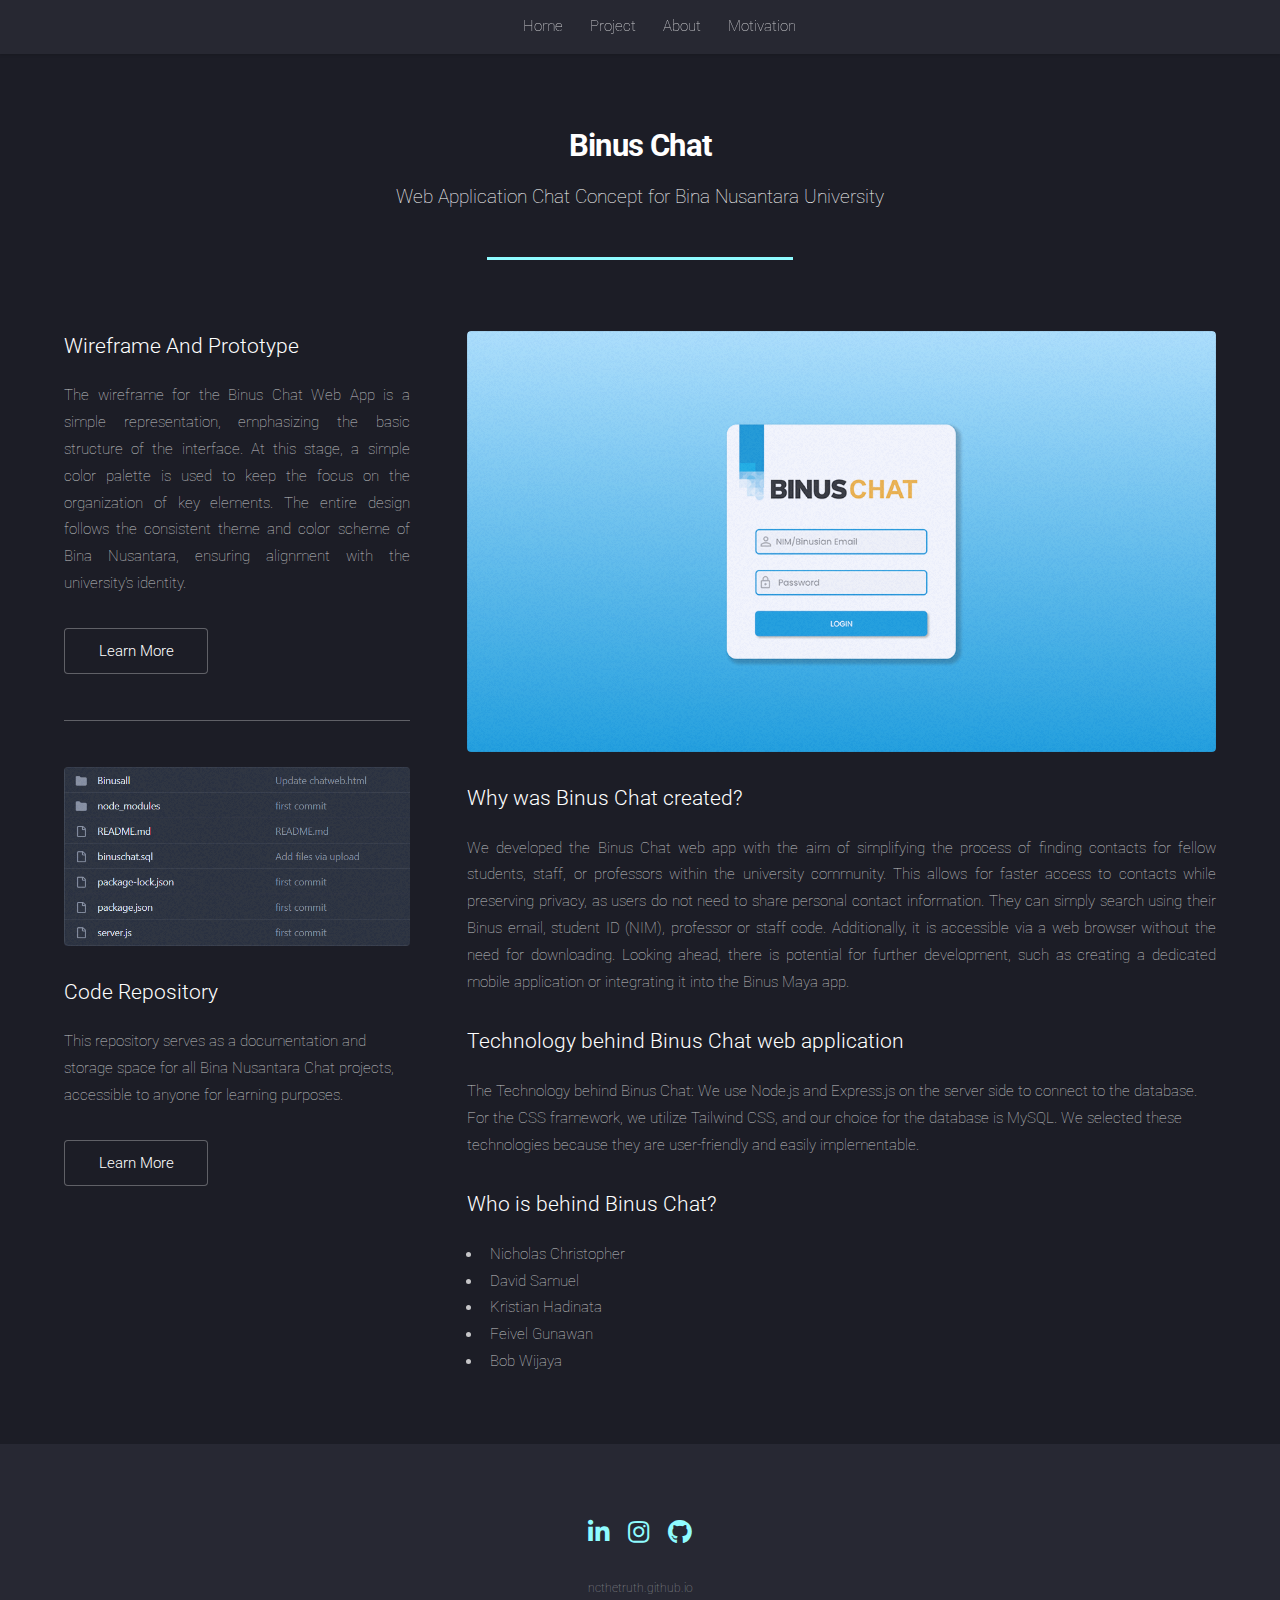
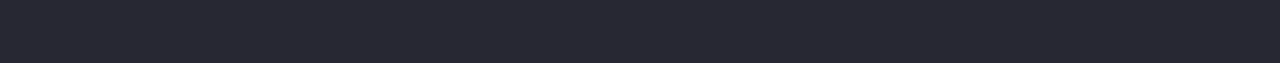
==== binuschat.html @ d2fc199d "Update binuschat.html" ====
<!DOCTYPE HTML>
<html>
	<head>
		<title>Binus Chat Project</title>
		<meta charset="utf-8" />
		<meta name="viewport" content="width=device-width, initial-scale=1, user-scalable=no" />
		<link rel="stylesheet" href="assets/css/main.css" />
		<noscript><link rel="stylesheet" href="assets/css/noscript.css" /></noscript>
	</head>
	<body class="is-preload">
		<div id="page-wrapper">

			<!-- Header -->
				<header id="header">
					<nav id="nav">
						<ul>
							<li><a href="https://ncthetruth.github.io/">Home</a></li>
							<li>
								<a href="#">Project</a>
								<ul>
									<li><a href="#">Binus Chat</a></li>
									<li><a href="https://ncthetruth.github.io/researchdatamining">Research Data Mining</a></li>
									<li><a href="https://ncthetruth.github.io/earlycare">EarlyCare</a></li>
									<li><a href="https://ncthetruth.github.io/binuschat">Soon (Binus Chat - Mobile)</a></li>
									<li><a href="https://ncthetruth.github.io">Soon (Tanaka Guitar)</a></li>
									<li><a href="https://ncthetruth.github.io">Soon(GiveMeSomeCredit)</a></li>
								</ul>
							</li>
							<li><a href="https://ncthetruth.github.io/#one">About</a></li>
							<li><a href="https://ncthetruth.github.io/#four">Motivation</a></li>
						</ul>
					</nav>
				</header>

			<!-- Main -->
				<div id="main" class="wrapper style1">
					<div class="container">
						<header class="major">
							<h2 class="bld">Binus Chat</h2>
							<p>Web Application Chat Concept for Bina Nusantara University</p>
						</header>
						<div class="row gtr-150">
							<div class="col-4 col-12-medium">

								<!-- Sidebar -->
									<section id="sidebar">
										<section>
											<h3>Wireframe And Prototype</h3>
											<p class="pmid">
												The wireframe for the Binus Chat 
												Web App is a simple representation, emphasizing the 
												basic structure of the interface. At this stage, a 
												simple color palette is used to keep the focus 
												on the organization of key elements. The entire design 
												follows the consistent theme and color scheme of Bina Nusantara, 
												ensuring alignment with the university's identity.</p>
											<footer>
												<ul class="actions">
													<li><a href="https://www.figma.com/file/tjjU6DwoDPV9sKWF7lmEMH/Figma-Software-Engineering?type=design&node-id=0%3A1&mode=design&t=STbLaUGT7iyWB3R3-1" class="button">Learn More</a></li>
												</ul>
											</footer>
										</section>
										<hr />
										<section>
											<a href="#" class="image fit"><img src="images/githubrepo.png" alt="" /></a>
											<h3>Code Repository</h3>
											<p>This repository serves as a documentation and storage space 
												for all Bina Nusantara Chat projects, accessible to anyone 
												for learning purposes.</p>
											<footer>
												<ul class="actions">
													<li><a href="https://github.com/ncthetruth/BinusChat/tree/master" class="button">Learn More</a></li>
												</ul>
											</footer>
										</section>
									</section>

							</div>
							<div class="col-8 col-12-medium imp-medium">

								<!-- Content -->
									<section id="content">
										<a href="#" class="image fit"><img src="images/Login1.png" alt="" /></a>
										<h3>Why was Binus Chat created?</h3>
										<p class="pmid">We developed the Binus Chat web app with the aim of simplifying 
											the process of finding contacts for fellow students, staff, or professors 
											within the university community. This allows for faster access to contacts 
											while preserving privacy, as users do not need to share personal contact 
											information. They can simply search using their Binus email, student ID (NIM), 
											professor or staff code. Additionally, it is accessible via a web browser without 
											the need for downloading. Looking ahead, there is potential for further development, 
											such as creating a dedicated mobile application or integrating it into the Binus Maya app.</p>
										<h3>Technology behind Binus Chat web application</h3>
										<p>The Technology behind Binus Chat: We use Node.js and Express.js on the server 
											side to connect to the database. For the CSS framework, we utilize Tailwind CSS, and 
											our choice for the database is MySQL. We selected these technologies because they are 
											user-friendly and easily implementable.</p>
											<h3>Who is behind Binus Chat?</h3>
										<ul>
											<li>Nicholas Christopher</li>
											<li>David Samuel</li>
											<li>Kristian Hadinata</li>
											<li>Feivel Gunawan</li>
											<li>Bob Wijaya</li>
										</ul>
									</section>

							</div>
						</div>
					</div>
				</div>

			<!-- Footer -->
				<footer id="footer">
					<ul class="icons">
						<li><a href="https://www.linkedin.com/in/nicholas-christopher-081237146/" class="icon brands fa-linkedin-in"><span class="label">LinkedIn</span></a></li>
						<li><a href="https://www.instagram.com/ncthetruth" class="icon brands fa-instagram"><span class="label">Instagram</span></a></li>
						<li><a href="https://github.com/ncthetruth" class="icon brands fa-github"><span class="label">GitHub</span></a></li>
					</ul>
					<ul class="copyright">
						<li>ncthetruth.github.io</li>
					</ul>
				</footer>

		</div>

		<!-- Scripts -->
			<script src="assets/js/jquery.min.js"></script>
			<script src="assets/js/jquery.scrolly.min.js"></script>
			<script src="assets/js/jquery.dropotron.min.js"></script>
			<script src="assets/js/jquery.scrollex.min.js"></script>
			<script src="assets/js/browser.min.js"></script>
			<script src="assets/js/breakpoints.min.js"></script>
			<script src="assets/js/util.js"></script>
			<script src="assets/js/main.js"></script>

	</body>
</html>
---- assets/css/main.css ----
@import url("fontawesome-all.min.css");
@import url("https://fonts.googleapis.com/css?family=Roboto:100,300,100italic,300italic");

/*
	Landed by HTML5 UP
	html5up.net | @ajlkn
	Free for personal and commercial use under the CCA 3.0 license (html5up.net/license)
*/

.gradient-background {
	background: linear-gradient(299deg,#3d37ef,#ca34df,#3490df,#191b7e,#7e1970);
	background-size: 300% 300%;
	animation: gradient-animation 15s ease infinite;
	position: absolute;
	top: 0;
	width: 100%;
	height: 100%;
	object-fit: cover;
	z-index: -1;
    filter: blur(15px);
  }
  
  @keyframes gradient-animation {
	0% {
	  background-position: 0% 50%;
	}
	50% {
	  background-position: 100% 50%;
	}
	100% {
	  background-position: 0% 50%;
	}
  }

html {
	user-select: none;
  }
  
.botcol{
	color: #ff9696	;
}

.pmid{
	text-align: justify;
}

.bld{
	font-weight: bold;
}

html, body, div, span, applet, object,
iframe, h1, h2, h3, h4, h5, h6, p, blockquote,
pre, a, abbr, acronym, address, big, cite,
code, del, dfn, em, img, ins, kbd, q, s, samp,
small, strike, strong, sub, sup, tt, var, b,
u, i, center, dl, dt, dd, ol, ul, li, fieldset,
form, label, legend, table, caption, tbody,
tfoot, thead, tr, th, td, article, aside,
canvas, details, embed, figure, figcaption,
footer, header, hgroup, menu, nav, output, ruby,
section, summary, time, mark, audio, video {
	margin: 0;
	padding: 0;
	border: 0;
	font-size: 100%;
	font: inherit;
	vertical-align: baseline;}

article, aside, details, figcaption, figure,
footer, header, hgroup, menu, nav, section {
	display: block;}

body {
	line-height: 1;
}

ol, ul {
	list-style: none;
}

blockquote, q {
	quotes: none;
}

	blockquote:before, blockquote:after, q:before, q:after {
		content: '';
		content: none;
	}

table {
	border-collapse: collapse;
	border-spacing: 0;
}

body {
	-webkit-text-size-adjust: none;
}

mark {
	background-color: transparent;
	color: inherit;
}

input::-moz-focus-inner {
	border: 0;
	padding: 0;
}

input, select, textarea {
	-moz-appearance: none;
	-webkit-appearance: none;
	-ms-appearance: none;
	appearance: none;
}

/* Basic */

	html {
		box-sizing: border-box;
	}

	*, *:before, *:after {
		box-sizing: inherit;
	}

	html, body {
		background: #1c1d26;
	}

	body.is-preload *, body.is-preload *:before, body.is-preload *:after {
		-moz-animation: none !important;
		-webkit-animation: none !important;
		-ms-animation: none !important;
		animation: none !important;
		-moz-transition: none !important;
		-webkit-transition: none !important;
		-ms-transition: none !important;
		transition: none !important;
	}

	body, input, select, textarea {
		color: rgba(255, 255, 255, 0.75);
		font-family: "Roboto", Helvetica, sans-serif;
		font-size: 15pt;
		font-weight: 100;
		line-height: 1.75em;
	}

	a {
		-moz-transition: border-color 0.2s ease-in-out, color 0.2s ease-in-out;
		-webkit-transition: border-color 0.2s ease-in-out, color 0.2s ease-in-out;
		-ms-transition: border-color 0.2s ease-in-out, color 0.2s ease-in-out;
		transition: border-color 0.2s ease-in-out, color 0.2s ease-in-out;
		border-bottom: dotted 1px;
		color: #8ffbff;
		text-decoration: none;
	}

		a:hover {
			color: #8ffbff !important;
			border-bottom-color: transparent;
		}

	strong, b {
		color: #ffffff;
		font-weight: 300;
	}

	em, i {
		font-style: italic;
	}

	p {
		margin: 0 0 2em 0;
	}

	h1, h2, h3, h4, h5, h6 {
		color: #ffffff;
		font-weight: 300;
		line-height: 1em;
		margin: 0 0 1em 0;
	}

		h1 a, h2 a, h3 a, h4 a, h5 a, h6 a {
			color: inherit;
			border: 0;
		}

	h2 {
		font-size: 2em;
		line-height: 1.5em;
		letter-spacing: -0.025em;
	}

	h3 {
		font-size: 1.35em;
		line-height: 1.5em;
	}

	h4 {
		font-size: 1.1em;
		line-height: 1.5em;
	}

	h5 {
		font-size: 0.9em;
		line-height: 1.5em;
	}

	h6 {
		font-size: 0.7em;
		line-height: 1.5em;
	}

	sub {
		font-size: 0.8em;
		position: relative;
		top: 0.5em;
	}

	sup {
		font-size: 0.8em;
		position: relative;
		top: -0.5em;
	}

	hr {
		border: 0;
		border-bottom: solid 1px rgba(255, 255, 255, 0.3);
		margin: 3em 0;
	}

		hr.major {
			margin: 4em 0;
		}

	blockquote {
		border-left: solid 4px rgba(255, 255, 255, 0.3);
		font-style: italic;
		margin: 0 0 2em 0;
		padding: 0.5em 0 0.5em 2em;
	}

	code {
		background: rgba(255, 255, 255, 0.075);
		border-radius: 4px;
		font-family: "Courier New", monospace;
		font-size: 0.9em;
		margin: 0 0.25em;
		padding: 0.25em 0.65em;
	}

	pre {
		-webkit-overflow-scrolling: touch;
		font-family: "Courier New", monospace;
		font-size: 0.9em;
		margin: 0 0 2em 0;
	}

		pre code {
			display: block;
			line-height: 1.75em;
			padding: 1em 1.5em;
			overflow-x: auto;
		}

	.align-left {
		text-align: left;
	}

	.align-center {
		text-align: center;
	}

	.align-right {
		text-align: right;
	}

/* Loader */

	@-moz-keyframes spinner-show {
		0% {
			opacity: 0;
		}

		100% {
			opacity: 1;
		}
	}

	@-webkit-keyframes spinner-show {
		0% {
			opacity: 0;
		}

		100% {
			opacity: 1;
		}
	}

	@-ms-keyframes spinner-show {
		0% {
			opacity: 0;
		}

		100% {
			opacity: 1;
		}
	}

	@keyframes spinner-show {
		0% {
			opacity: 0;
		}

		100% {
			opacity: 1;
		}
	}

	@-moz-keyframes spinner-hide {
		0% {
			color: rgba(255, 255, 255, 0.15);
			z-index: 100001;
			-moz-transform: scale(1) rotate(0deg);
			-webkit-transform: scale(1) rotate(0deg);
			-ms-transform: scale(1) rotate(0deg);
			transform: scale(1) rotate(0deg);
		}

		99% {
			color: #1c1d26;
			z-index: 100001;
			-moz-transform: scale(0.5) rotate(360deg);
			-webkit-transform: scale(0.5) rotate(360deg);
			-ms-transform: scale(0.5) rotate(360deg);
			transform: scale(0.5) rotate(360deg);
		}

		100% {
			color: #1c1d26;
			z-index: -1;
			-moz-transform: scale(0.5) rotate(360deg);
			-webkit-transform: scale(0.5) rotate(360deg);
			-ms-transform: scale(0.5) rotate(360deg);
			transform: scale(0.5) rotate(360deg);
		}
	}

	@-webkit-keyframes spinner-hide {
		0% {
			color: rgba(255, 255, 255, 0.15);
			z-index: 100001;
			-moz-transform: scale(1) rotate(0deg);
			-webkit-transform: scale(1) rotate(0deg);
			-ms-transform: scale(1) rotate(0deg);
			transform: scale(1) rotate(0deg);
		}

		99% {
			color: #1c1d26;
			z-index: 100001;
			-moz-transform: scale(0.5) rotate(360deg);
			-webkit-transform: scale(0.5) rotate(360deg);
			-ms-transform: scale(0.5) rotate(360deg);
			transform: scale(0.5) rotate(360deg);
		}

		100% {
			color: #1c1d26;
			z-index: -1;
			-moz-transform: scale(0.5) rotate(360deg);
			-webkit-transform: scale(0.5) rotate(360deg);
			-ms-transform: scale(0.5) rotate(360deg);
			transform: scale(0.5) rotate(360deg);
		}
	}

	@-ms-keyframes spinner-hide {
		0% {
			color: rgba(255, 255, 255, 0.15);
			z-index: 100001;
			-moz-transform: scale(1) rotate(0deg);
			-webkit-transform: scale(1) rotate(0deg);
			-ms-transform: scale(1) rotate(0deg);
			transform: scale(1) rotate(0deg);
		}

		99% {
			color: #1c1d26;
			z-index: 100001;
			-moz-transform: scale(0.5) rotate(360deg);
			-webkit-transform: scale(0.5) rotate(360deg);
			-ms-transform: scale(0.5) rotate(360deg);
			transform: scale(0.5) rotate(360deg);
		}

		100% {
			color: #1c1d26;
			z-index: -1;
			-moz-transform: scale(0.5) rotate(360deg);
			-webkit-transform: scale(0.5) rotate(360deg);
			-ms-transform: scale(0.5) rotate(360deg);
			transform: scale(0.5) rotate(360deg);
		}
	}

	@keyframes spinner-hide {
		0% {
			color: rgba(255, 255, 255, 0.15);
			z-index: 100001;
			-moz-transform: scale(1) rotate(0deg);
			-webkit-transform: scale(1) rotate(0deg);
			-ms-transform: scale(1) rotate(0deg);
			transform: scale(1) rotate(0deg);
		}

		99% {
			color: #1c1d26;
			z-index: 100001;
			-moz-transform: scale(0.5) rotate(360deg);
			-webkit-transform: scale(0.5) rotate(360deg);
			-ms-transform: scale(0.5) rotate(360deg);
			transform: scale(0.5) rotate(360deg);
		}

		100% {
			color: #1c1d26;
			z-index: -1;
			-moz-transform: scale(0.5) rotate(360deg);
			-webkit-transform: scale(0.5) rotate(360deg);
			-ms-transform: scale(0.5) rotate(360deg);
			transform: scale(0.5) rotate(360deg);
		}
	}

	@-moz-keyframes spinner-rotate {
		0% {
			-moz-transform: scale(1) rotate(0deg);
			-webkit-transform: scale(1) rotate(0deg);
			-ms-transform: scale(1) rotate(0deg);
			transform: scale(1) rotate(0deg);
		}

		100% {
			-moz-transform: scale(1) rotate(360deg);
			-webkit-transform: scale(1) rotate(360deg);
			-ms-transform: scale(1) rotate(360deg);
			transform: scale(1) rotate(360deg);
		}
	}

	@-webkit-keyframes spinner-rotate {
		0% {
			-moz-transform: scale(1) rotate(0deg);
			-webkit-transform: scale(1) rotate(0deg);
			-ms-transform: scale(1) rotate(0deg);
			transform: scale(1) rotate(0deg);
		}

		100% {
			-moz-transform: scale(1) rotate(360deg);
			-webkit-transform: scale(1) rotate(360deg);
			-ms-transform: scale(1) rotate(360deg);
			transform: scale(1) rotate(360deg);
		}
	}

	@-ms-keyframes spinner-rotate {
		0% {
			-moz-transform: scale(1) rotate(0deg);
			-webkit-transform: scale(1) rotate(0deg);
			-ms-transform: scale(1) rotate(0deg);
			transform: scale(1) rotate(0deg);
		}

		100% {
			-moz-transform: scale(1) rotate(360deg);
			-webkit-transform: scale(1) rotate(360deg);
			-ms-transform: scale(1) rotate(360deg);
			transform: scale(1) rotate(360deg);
		}
	}

	@keyframes spinner-rotate {
		0% {
			-moz-transform: scale(1) rotate(0deg);
			-webkit-transform: scale(1) rotate(0deg);
			-ms-transform: scale(1) rotate(0deg);
			transform: scale(1) rotate(0deg);
		}

		100% {
			-moz-transform: scale(1) rotate(360deg);
			-webkit-transform: scale(1) rotate(360deg);
			-ms-transform: scale(1) rotate(360deg);
			transform: scale(1) rotate(360deg);
		}
	}

	@-moz-keyframes overlay-hide {
		0% {
			opacity: 1;
			z-index: 100000;
		}

		15% {
			opacity: 1;
			z-index: 100000;
		}

		99% {
			opacity: 0;
			z-index: 100000;
		}

		100% {
			opacity: 0;
			z-index: -1;
		}
	}

	@-webkit-keyframes overlay-hide {
		0% {
			opacity: 1;
			z-index: 100000;
		}

		15% {
			opacity: 1;
			z-index: 100000;
		}

		99% {
			opacity: 0;
			z-index: 100000;
		}

		100% {
			opacity: 0;
			z-index: -1;
		}
	}

	@-ms-keyframes overlay-hide {
		0% {
			opacity: 1;
			z-index: 100000;
		}

		15% {
			opacity: 1;
			z-index: 100000;
		}

		99% {
			opacity: 0;
			z-index: 100000;
		}

		100% {
			opacity: 0;
			z-index: -1;
		}
	}

	@keyframes overlay-hide {
		0% {
			opacity: 1;
			z-index: 100000;
		}

		15% {
			opacity: 1;
			z-index: 100000;
		}

		99% {
			opacity: 0;
			z-index: 100000;
		}

		100% {
			opacity: 0;
			z-index: -1;
		}
	}

	body.landing {
		text-decoration: none;
	}

		body.landing:before {
			-moz-osx-font-smoothing: grayscale;
			-webkit-font-smoothing: antialiased;
			display: inline-block;
			font-style: normal;
			font-variant: normal;
			text-rendering: auto;
			line-height: 1;
			text-transform: none !important;
			font-family: 'Font Awesome 5 Free';
			font-weight: 900;
		}

		body.landing:before {
			-moz-animation: spinner-show 1.5s 1 0.25s ease forwards, spinner-hide 0.25s ease-in-out forwards !important;
			-webkit-animation: spinner-show 1.5s 1 0.25s ease forwards, spinner-hide 0.25s ease-in-out forwards !important;
			-ms-animation: spinner-show 1.5s 1 0.25s ease forwards, spinner-hide 0.25s ease-in-out forwards !important;
			animation: spinner-show 1.5s 1 0.25s ease forwards, spinner-hide 0.25s ease-in-out forwards !important;
			-moz-transform-origin: 50% 50%;
			-webkit-transform-origin: 50% 50%;
			-ms-transform-origin: 50% 50%;
			transform-origin: 50% 50%;
			color: rgba(255, 255, 255, 0.15);
			content: '\f1ce';
			cursor: default;
			display: block;
			font-size: 2em;
			height: 2em;
			left: 50%;
			line-height: 2em;
			margin: -1em 0 0 -1em;
			opacity: 0;
			position: fixed;
			text-align: center;
			top: 50%;
			width: 2em;
			z-index: -1;
		}

		body.landing:after {
			-moz-animation: overlay-hide 1.5s ease-in forwards !important;
			-webkit-animation: overlay-hide 1.5s ease-in forwards !important;
			-ms-animation: overlay-hide 1.5s ease-in forwards !important;
			animation: overlay-hide 1.5s ease-in forwards !important;
			background: #1c1d26;
			content: '';
			display: block;
			height: 100%;
			left: 0;
			opacity: 0;
			position: fixed;
			top: 0;
			width: 100%;
			z-index: -1;
		}

		body.landing.is-preload:before {
			-moz-animation: spinner-show 1.5s 1 0.25s ease forwards, spinner-rotate 0.75s infinite linear !important;
			-webkit-animation: spinner-show 1.5s 1 0.25s ease forwards, spinner-rotate 0.75s infinite linear !important;
			-ms-animation: spinner-show 1.5s 1 0.25s ease forwards, spinner-rotate 0.75s infinite linear !important;
			animation: spinner-show 1.5s 1 0.25s ease forwards, spinner-rotate 0.75s infinite linear !important;
			z-index: 100001;
		}

		body.landing.is-preload:after {
			-moz-animation: none !important;
			-webkit-animation: none !important;
			-ms-animation: none !important;
			animation: none !important;
			opacity: 1;
			z-index: 100000;
		}

	@media (-webkit-min-device-pixel-ratio: 2) {

		body.landing:before {
			line-height: 2.025em;
		}

	}

/* Container */

	.container {
		margin: 0 auto;
		max-width: calc(100% - 4em);
		width: 70em;
	}

		.container.xsmall {
			width: 17.5em;
		}

		.container.small {
			width: 35em;
		}

		.container.medium {
			width: 52.5em;
		}

		.container.large {
			width: 87.5em;
		}

		.container.xlarge {
			width: 105em;
		}

		.container.max {
			width: 100%;
		}

		@media screen and (max-width: 1280px) {

			.container {
				width: 90%;
				max-width: 100%;
			}

		}

		@media screen and (max-width: 980px) {

			.container {
				width: 100% !important;
			}

		}

/* Row */

	.row {
		display: flex;
		flex-wrap: wrap;
		box-sizing: border-box;
		align-items: stretch;
	}

		.row > * {
			box-sizing: border-box;
		}

		.row.gtr-uniform > * > :last-child {
			margin-bottom: 0;
		}

		.row.aln-left {
			justify-content: flex-start;
		}

		.row.aln-center {
			justify-content: center;
		}

		.row.aln-right {
			justify-content: flex-end;
		}

		.row.aln-top {
			align-items: flex-start;
		}

		.row.aln-middle {
			align-items: center;
		}

		.row.aln-bottom {
			align-items: flex-end;
		}

		.row > .imp {
			order: -1;
		}

		.row > .col-1 {
			width: 8.33333%;
		}

		.row > .off-1 {
			margin-left: 8.33333%;
		}

		.row > .col-2 {
			width: 16.66667%;
		}

		.row > .off-2 {
			margin-left: 16.66667%;
		}

		.row > .col-3 {
			width: 25%;
		}

		.row > .off-3 {
			margin-left: 25%;
		}

		.row > .col-4 {
			width: 33.33333%;
		}

		.row > .off-4 {
			margin-left: 33.33333%;
		}

		.row > .col-5 {
			width: 41.66667%;
		}

		.row > .off-5 {
			margin-left: 41.66667%;
		}

		.row > .col-6 {
			width: 50%;
		}

		.row > .off-6 {
			margin-left: 50%;
		}

		.row > .col-7 {
			width: 58.33333%;
		}

		.row > .off-7 {
			margin-left: 58.33333%;
		}

		.row > .col-8 {
			width: 66.66667%;
		}

		.row > .off-8 {
			margin-left: 66.66667%;
		}

		.row > .col-9 {
			width: 75%;
		}

		.row > .off-9 {
			margin-left: 75%;
		}

		.row > .col-10 {
			width: 83.33333%;
		}

		.row > .off-10 {
			margin-left: 83.33333%;
		}

		.row > .col-11 {
			width: 91.66667%;
		}

		.row > .off-11 {
			margin-left: 91.66667%;
		}

		.row > .col-12 {
			width: 100%;
		}

		.row > .off-12 {
			margin-left: 100%;
		}

		.row.gtr-0 {
			margin-top: 0;
			margin-left: 0em;
		}

			.row.gtr-0 > * {
				padding: 0 0 0 0em;
			}

			.row.gtr-0.gtr-uniform {
				margin-top: 0em;
			}

				.row.gtr-0.gtr-uniform > * {
					padding-top: 0em;
				}

		.row.gtr-25 {
			margin-top: 0;
			margin-left: -0.625em;
		}

			.row.gtr-25 > * {
				padding: 0 0 0 0.625em;
			}

			.row.gtr-25.gtr-uniform {
				margin-top: -0.625em;
			}

				.row.gtr-25.gtr-uniform > * {
					padding-top: 0.625em;
				}

		.row.gtr-50 {
			margin-top: 0;
			margin-left: -1.25em;
		}

			.row.gtr-50 > * {
				padding: 0 0 0 1.25em;
			}

			.row.gtr-50.gtr-uniform {
				margin-top: -1.25em;
			}

				.row.gtr-50.gtr-uniform > * {
					padding-top: 1.25em;
				}

		.row {
			margin-top: 0;
			margin-left: -2.5em;
		}

			.row > * {
				padding: 0 0 0 2.5em;
			}

			.row.gtr-uniform {
				margin-top: -2.5em;
			}

				.row.gtr-uniform > * {
					padding-top: 2.5em;
				}

		.row.gtr-150 {
			margin-top: 0;
			margin-left: -3.75em;
		}

			.row.gtr-150 > * {
				padding: 0 0 0 3.75em;
			}

			.row.gtr-150.gtr-uniform {
				margin-top: -3.75em;
			}

				.row.gtr-150.gtr-uniform > * {
					padding-top: 3.75em;
				}

		.row.gtr-200 {
			margin-top: 0;
			margin-left: -5em;
		}

			.row.gtr-200 > * {
				padding: 0 0 0 5em;
			}

			.row.gtr-200.gtr-uniform {
				margin-top: -5em;
			}

				.row.gtr-200.gtr-uniform > * {
					padding-top: 5em;
				}

		@media screen and (max-width: 1680px) {

			.row {
				display: flex;
				flex-wrap: wrap;
				box-sizing: border-box;
				align-items: stretch;
			}

				.row > * {
					box-sizing: border-box;
				}

				.row.gtr-uniform > * > :last-child {
					margin-bottom: 0;
				}

				.row.aln-left {
					justify-content: flex-start;
				}

				.row.aln-center {
					justify-content: center;
				}

				.row.aln-right {
					justify-content: flex-end;
				}

				.row.aln-top {
					align-items: flex-start;
				}

				.row.aln-middle {
					align-items: center;
				}

				.row.aln-bottom {
					align-items: flex-end;
				}

				.row > .imp-xlarge {
					order: -1;
				}

				.row > .col-1-xlarge {
					width: 8.33333%;
				}

				.row > .off-1-xlarge {
					margin-left: 8.33333%;
				}

				.row > .col-2-xlarge {
					width: 16.66667%;
				}

				.row > .off-2-xlarge {
					margin-left: 16.66667%;
				}

				.row > .col-3-xlarge {
					width: 25%;
				}

				.row > .off-3-xlarge {
					margin-left: 25%;
				}

				.row > .col-4-xlarge {
					width: 33.33333%;
				}

				.row > .off-4-xlarge {
					margin-left: 33.33333%;
				}

				.row > .col-5-xlarge {
					width: 41.66667%;
				}

				.row > .off-5-xlarge {
					margin-left: 41.66667%;
				}

				.row > .col-6-xlarge {
					width: 50%;
				}

				.row > .off-6-xlarge {
					margin-left: 50%;
				}

				.row > .col-7-xlarge {
					width: 58.33333%;
				}

				.row > .off-7-xlarge {
					margin-left: 58.33333%;
				}

				.row > .col-8-xlarge {
					width: 66.66667%;
				}

				.row > .off-8-xlarge {
					margin-left: 66.66667%;
				}

				.row > .col-9-xlarge {
					width: 75%;
				}

				.row > .off-9-xlarge {
					margin-left: 75%;
				}

				.row > .col-10-xlarge {
					width: 83.33333%;
				}

				.row > .off-10-xlarge {
					margin-left: 83.33333%;
				}

				.row > .col-11-xlarge {
					width: 91.66667%;
				}

				.row > .off-11-xlarge {
					margin-left: 91.66667%;
				}

				.row > .col-12-xlarge {
					width: 100%;
				}

				.row > .off-12-xlarge {
					margin-left: 100%;
				}

				.row.gtr-0 {
					margin-top: 0;
					margin-left: 0em;
				}

					.row.gtr-0 > * {
						padding: 0 0 0 0em;
					}

					.row.gtr-0.gtr-uniform {
						margin-top: 0em;
					}

						.row.gtr-0.gtr-uniform > * {
							padding-top: 0em;
						}

				.row.gtr-25 {
					margin-top: 0;
					margin-left: -0.625em;
				}

					.row.gtr-25 > * {
						padding: 0 0 0 0.625em;
					}

					.row.gtr-25.gtr-uniform {
						margin-top: -0.625em;
					}

						.row.gtr-25.gtr-uniform > * {
							padding-top: 0.625em;
						}

				.row.gtr-50 {
					margin-top: 0;
					margin-left: -1.25em;
				}

					.row.gtr-50 > * {
						padding: 0 0 0 1.25em;
					}

					.row.gtr-50.gtr-uniform {
						margin-top: -1.25em;
					}

						.row.gtr-50.gtr-uniform > * {
							padding-top: 1.25em;
						}

				.row {
					margin-top: 0;
					margin-left: -2.5em;
				}

					.row > * {
						padding: 0 0 0 2.5em;
					}

					.row.gtr-uniform {
						margin-top: -2.5em;
					}

						.row.gtr-uniform > * {
							padding-top: 2.5em;
						}

				.row.gtr-150 {
					margin-top: 0;
					margin-left: -3.75em;
				}

					.row.gtr-150 > * {
						padding: 0 0 0 3.75em;
					}

					.row.gtr-150.gtr-uniform {
						margin-top: -3.75em;
					}

						.row.gtr-150.gtr-uniform > * {
							padding-top: 3.75em;
						}

				.row.gtr-200 {
					margin-top: 0;
					margin-left: -5em;
				}

					.row.gtr-200 > * {
						padding: 0 0 0 5em;
					}

					.row.gtr-200.gtr-uniform {
						margin-top: -5em;
					}

						.row.gtr-200.gtr-uniform > * {
							padding-top: 5em;
						}

		}

		@media screen and (max-width: 1280px) {

			.row {
				display: flex;
				flex-wrap: wrap;
				box-sizing: border-box;
				align-items: stretch;
			}

				.row > * {
					box-sizing: border-box;
				}

				.row.gtr-uniform > * > :last-child {
					margin-bottom: 0;
				}

				.row.aln-left {
					justify-content: flex-start;
				}

				.row.aln-center {
					justify-content: center;
				}

				.row.aln-right {
					justify-content: flex-end;
				}

				.row.aln-top {
					align-items: flex-start;
				}

				.row.aln-middle {
					align-items: center;
				}

				.row.aln-bottom {
					align-items: flex-end;
				}

				.row > .imp-large {
					order: -1;
				}

				.row > .col-1-large {
					width: 8.33333%;
				}

				.row > .off-1-large {
					margin-left: 8.33333%;
				}

				.row > .col-2-large {
					width: 16.66667%;
				}

				.row > .off-2-large {
					margin-left: 16.66667%;
				}

				.row > .col-3-large {
					width: 25%;
				}

				.row > .off-3-large {
					margin-left: 25%;
				}

				.row > .col-4-large {
					width: 33.33333%;
				}

				.row > .off-4-large {
					margin-left: 33.33333%;
				}

				.row > .col-5-large {
					width: 41.66667%;
				}

				.row > .off-5-large {
					margin-left: 41.66667%;
				}

				.row > .col-6-large {
					width: 50%;
				}

				.row > .off-6-large {
					margin-left: 50%;
				}

				.row > .col-7-large {
					width: 58.33333%;
				}

				.row > .off-7-large {
					margin-left: 58.33333%;
				}

				.row > .col-8-large {
					width: 66.66667%;
				}

				.row > .off-8-large {
					margin-left: 66.66667%;
				}

				.row > .col-9-large {
					width: 75%;
				}

				.row > .off-9-large {
					margin-left: 75%;
				}

				.row > .col-10-large {
					width: 83.33333%;
				}

				.row > .off-10-large {
					margin-left: 83.33333%;
				}

				.row > .col-11-large {
					width: 91.66667%;
				}

				.row > .off-11-large {
					margin-left: 91.66667%;
				}

				.row > .col-12-large {
					width: 100%;
				}

				.row > .off-12-large {
					margin-left: 100%;
				}

				.row.gtr-0 {
					margin-top: 0;
					margin-left: 0em;
				}

					.row.gtr-0 > * {
						padding: 0 0 0 0em;
					}

					.row.gtr-0.gtr-uniform {
						margin-top: 0em;
					}

						.row.gtr-0.gtr-uniform > * {
							padding-top: 0em;
						}

				.row.gtr-25 {
					margin-top: 0;
					margin-left: -0.625em;
				}

					.row.gtr-25 > * {
						padding: 0 0 0 0.625em;
					}

					.row.gtr-25.gtr-uniform {
						margin-top: -0.625em;
					}

						.row.gtr-25.gtr-uniform > * {
							padding-top: 0.625em;
						}

				.row.gtr-50 {
					margin-top: 0;
					margin-left: -1.25em;
				}

					.row.gtr-50 > * {
						padding: 0 0 0 1.25em;
					}

					.row.gtr-50.gtr-uniform {
						margin-top: -1.25em;
					}

						.row.gtr-50.gtr-uniform > * {
							padding-top: 1.25em;
						}

				.row {
					margin-top: 0;
					margin-left: -2.5em;
				}

					.row > * {
						padding: 0 0 0 2.5em;
					}

					.row.gtr-uniform {
						margin-top: -2.5em;
					}

						.row.gtr-uniform > * {
							padding-top: 2.5em;
						}

				.row.gtr-150 {
					margin-top: 0;
					margin-left: -3.75em;
				}

					.row.gtr-150 > * {
						padding: 0 0 0 3.75em;
					}

					.row.gtr-150.gtr-uniform {
						margin-top: -3.75em;
					}

						.row.gtr-150.gtr-uniform > * {
							padding-top: 3.75em;
						}

				.row.gtr-200 {
					margin-top: 0;
					margin-left: -5em;
				}

					.row.gtr-200 > * {
						padding: 0 0 0 5em;
					}

					.row.gtr-200.gtr-uniform {
						margin-top: -5em;
					}

						.row.gtr-200.gtr-uniform > * {
							padding-top: 5em;
						}

		}

		@media screen and (max-width: 980px) {

			.row {
				display: flex;
				flex-wrap: wrap;
				box-sizing: border-box;
				align-items: stretch;
			}

				.row > * {
					box-sizing: border-box;
				}

				.row.gtr-uniform > * > :last-child {
					margin-bottom: 0;
				}

				.row.aln-left {
					justify-content: flex-start;
				}

				.row.aln-center {
					justify-content: center;
				}

				.row.aln-right {
					justify-content: flex-end;
				}

				.row.aln-top {
					align-items: flex-start;
				}

				.row.aln-middle {
					align-items: center;
				}

				.row.aln-bottom {
					align-items: flex-end;
				}

				.row > .imp-medium {
					order: -1;
				}

				.row > .col-1-medium {
					width: 8.33333%;
				}

				.row > .off-1-medium {
					margin-left: 8.33333%;
				}

				.row > .col-2-medium {
					width: 16.66667%;
				}

				.row > .off-2-medium {
					margin-left: 16.66667%;
				}

				.row > .col-3-medium {
					width: 25%;
				}

				.row > .off-3-medium {
					margin-left: 25%;
				}

				.row > .col-4-medium {
					width: 33.33333%;
				}

				.row > .off-4-medium {
					margin-left: 33.33333%;
				}

				.row > .col-5-medium {
					width: 41.66667%;
				}

				.row > .off-5-medium {
					margin-left: 41.66667%;
				}

				.row > .col-6-medium {
					width: 50%;
				}

				.row > .off-6-medium {
					margin-left: 50%;
				}

				.row > .col-7-medium {
					width: 58.33333%;
				}

				.row > .off-7-medium {
					margin-left: 58.33333%;
				}

				.row > .col-8-medium {
					width: 66.66667%;
				}

				.row > .off-8-medium {
					margin-left: 66.66667%;
				}

				.row > .col-9-medium {
					width: 75%;
				}

				.row > .off-9-medium {
					margin-left: 75%;
				}

				.row > .col-10-medium {
					width: 83.33333%;
				}

				.row > .off-10-medium {
					margin-left: 83.33333%;
				}

				.row > .col-11-medium {
					width: 91.66667%;
				}

				.row > .off-11-medium {
					margin-left: 91.66667%;
				}

				.row > .col-12-medium {
					width: 100%;
				}

				.row > .off-12-medium {
					margin-left: 100%;
				}

				.row.gtr-0 {
					margin-top: 0;
					margin-left: 0em;
				}

					.row.gtr-0 > * {
						padding: 0 0 0 0em;
					}

					.row.gtr-0.gtr-uniform {
						margin-top: 0em;
					}

						.row.gtr-0.gtr-uniform > * {
							padding-top: 0em;
						}

				.row.gtr-25 {
					margin-top: 0;
					margin-left: -0.625em;
				}

					.row.gtr-25 > * {
						padding: 0 0 0 0.625em;
					}

					.row.gtr-25.gtr-uniform {
						margin-top: -0.625em;
					}

						.row.gtr-25.gtr-uniform > * {
							padding-top: 0.625em;
						}

				.row.gtr-50 {
					margin-top: 0;
					margin-left: -1.25em;
				}

					.row.gtr-50 > * {
						padding: 0 0 0 1.25em;
					}

					.row.gtr-50.gtr-uniform {
						margin-top: -1.25em;
					}

						.row.gtr-50.gtr-uniform > * {
							padding-top: 1.25em;
						}

				.row {
					margin-top: 0;
					margin-left: -2.5em;
				}

					.row > * {
						padding: 0 0 0 2.5em;
					}

					.row.gtr-uniform {
						margin-top: -2.5em;
					}

						.row.gtr-uniform > * {
							padding-top: 2.5em;
						}

				.row.gtr-150 {
					margin-top: 0;
					margin-left: -3.75em;
				}

					.row.gtr-150 > * {
						padding: 0 0 0 3.75em;
					}

					.row.gtr-150.gtr-uniform {
						margin-top: -3.75em;
					}

						.row.gtr-150.gtr-uniform > * {
							padding-top: 3.75em;
						}

				.row.gtr-200 {
					margin-top: 0;
					margin-left: -5em;
				}

					.row.gtr-200 > * {
						padding: 0 0 0 5em;
					}

					.row.gtr-200.gtr-uniform {
						margin-top: -5em;
					}

						.row.gtr-200.gtr-uniform > * {
							padding-top: 5em;
						}

		}

		@media screen and (max-width: 736px) {

			.row {
				display: flex;
				flex-wrap: wrap;
				box-sizing: border-box;
				align-items: stretch;
			}

				.row > * {
					box-sizing: border-box;
				}

				.row.gtr-uniform > * > :last-child {
					margin-bottom: 0;
				}

				.row.aln-left {
					justify-content: flex-start;
				}

				.row.aln-center {
					justify-content: center;
				}

				.row.aln-right {
					justify-content: flex-end;
				}

				.row.aln-top {
					align-items: flex-start;
				}

				.row.aln-middle {
					align-items: center;
				}

				.row.aln-bottom {
					align-items: flex-end;
				}

				.row > .imp-small {
					order: -1;
				}

				.row > .col-1-small {
					width: 8.33333%;
				}

				.row > .off-1-small {
					margin-left: 8.33333%;
				}

				.row > .col-2-small {
					width: 16.66667%;
				}

				.row > .off-2-small {
					margin-left: 16.66667%;
				}

				.row > .col-3-small {
					width: 25%;
				}

				.row > .off-3-small {
					margin-left: 25%;
				}

				.row > .col-4-small {
					width: 33.33333%;
				}

				.row > .off-4-small {
					margin-left: 33.33333%;
				}

				.row > .col-5-small {
					width: 41.66667%;
				}

				.row > .off-5-small {
					margin-left: 41.66667%;
				}

				.row > .col-6-small {
					width: 50%;
				}

				.row > .off-6-small {
					margin-left: 50%;
				}

				.row > .col-7-small {
					width: 58.33333%;
				}

				.row > .off-7-small {
					margin-left: 58.33333%;
				}

				.row > .col-8-small {
					width: 66.66667%;
				}

				.row > .off-8-small {
					margin-left: 66.66667%;
				}

				.row > .col-9-small {
					width: 75%;
				}

				.row > .off-9-small {
					margin-left: 75%;
				}

				.row > .col-10-small {
					width: 83.33333%;
				}

				.row > .off-10-small {
					margin-left: 83.33333%;
				}

				.row > .col-11-small {
					width: 91.66667%;
				}

				.row > .off-11-small {
					margin-left: 91.66667%;
				}

				.row > .col-12-small {
					width: 100%;
				}

				.row > .off-12-small {
					margin-left: 100%;
				}

				.row.gtr-0 {
					margin-top: 0;
					margin-left: 0em;
				}

					.row.gtr-0 > * {
						padding: 0 0 0 0em;
					}

					.row.gtr-0.gtr-uniform {
						margin-top: 0em;
					}

						.row.gtr-0.gtr-uniform > * {
							padding-top: 0em;
						}

				.row.gtr-25 {
					margin-top: 0;
					margin-left: -0.625em;
				}

					.row.gtr-25 > * {
						padding: 0 0 0 0.625em;
					}

					.row.gtr-25.gtr-uniform {
						margin-top: -0.625em;
					}

						.row.gtr-25.gtr-uniform > * {
							padding-top: 0.625em;
						}

				.row.gtr-50 {
					margin-top: 0;
					margin-left: -1.25em;
				}

					.row.gtr-50 > * {
						padding: 0 0 0 1.25em;
					}

					.row.gtr-50.gtr-uniform {
						margin-top: -1.25em;
					}

						.row.gtr-50.gtr-uniform > * {
							padding-top: 1.25em;
						}

				.row {
					margin-top: 0;
					margin-left: -2.5em;
				}

					.row > * {
						padding: 0 0 0 2.5em;
					}

					.row.gtr-uniform {
						margin-top: -2.5em;
					}

						.row.gtr-uniform > * {
							padding-top: 2.5em;
						}

				.row.gtr-150 {
					margin-top: 0;
					margin-left: -3.75em;
				}

					.row.gtr-150 > * {
						padding: 0 0 0 3.75em;
					}

					.row.gtr-150.gtr-uniform {
						margin-top: -3.75em;
					}

						.row.gtr-150.gtr-uniform > * {
							padding-top: 3.75em;
						}

				.row.gtr-200 {
					margin-top: 0;
					margin-left: -5em;
				}

					.row.gtr-200 > * {
						padding: 0 0 0 5em;
					}

					.row.gtr-200.gtr-uniform {
						margin-top: -5em;
					}

						.row.gtr-200.gtr-uniform > * {
							padding-top: 5em;
						}

		}

		@media screen and (max-width: 480px) {

			.row {
				display: flex;
				flex-wrap: wrap;
				box-sizing: border-box;
				align-items: stretch;
			}

				.row > * {
					box-sizing: border-box;
				}

				.row.gtr-uniform > * > :last-child {
					margin-bottom: 0;
				}

				.row.aln-left {
					justify-content: flex-start;
				}

				.row.aln-center {
					justify-content: center;
				}

				.row.aln-right {
					justify-content: flex-end;
				}

				.row.aln-top {
					align-items: flex-start;
				}

				.row.aln-middle {
					align-items: center;
				}

				.row.aln-bottom {
					align-items: flex-end;
				}

				.row > .imp-xsmall {
					order: -1;
				}

				.row > .col-1-xsmall {
					width: 8.33333%;
				}

				.row > .off-1-xsmall {
					margin-left: 8.33333%;
				}

				.row > .col-2-xsmall {
					width: 16.66667%;
				}

				.row > .off-2-xsmall {
					margin-left: 16.66667%;
				}

				.row > .col-3-xsmall {
					width: 25%;
				}

				.row > .off-3-xsmall {
					margin-left: 25%;
				}

				.row > .col-4-xsmall {
					width: 33.33333%;
				}

				.row > .off-4-xsmall {
					margin-left: 33.33333%;
				}

				.row > .col-5-xsmall {
					width: 41.66667%;
				}

				.row > .off-5-xsmall {
					margin-left: 41.66667%;
				}

				.row > .col-6-xsmall {
					width: 50%;
				}

				.row > .off-6-xsmall {
					margin-left: 50%;
				}

				.row > .col-7-xsmall {
					width: 58.33333%;
				}

				.row > .off-7-xsmall {
					margin-left: 58.33333%;
				}

				.row > .col-8-xsmall {
					width: 66.66667%;
				}

				.row > .off-8-xsmall {
					margin-left: 66.66667%;
				}

				.row > .col-9-xsmall {
					width: 75%;
				}

				.row > .off-9-xsmall {
					margin-left: 75%;
				}

				.row > .col-10-xsmall {
					width: 83.33333%;
				}

				.row > .off-10-xsmall {
					margin-left: 83.33333%;
				}

				.row > .col-11-xsmall {
					width: 91.66667%;
				}

				.row > .off-11-xsmall {
					margin-left: 91.66667%;
				}

				.row > .col-12-xsmall {
					width: 100%;
				}

				.row > .off-12-xsmall {
					margin-left: 100%;
				}

				.row.gtr-0 {
					margin-top: 0;
					margin-left: 0em;
				}

					.row.gtr-0 > * {
						padding: 0 0 0 0em;
					}

					.row.gtr-0.gtr-uniform {
						margin-top: 0em;
					}

						.row.gtr-0.gtr-uniform > * {
							padding-top: 0em;
						}

				.row.gtr-25 {
					margin-top: 0;
					margin-left: -0.625em;
				}

					.row.gtr-25 > * {
						padding: 0 0 0 0.625em;
					}

					.row.gtr-25.gtr-uniform {
						margin-top: -0.625em;
					}

						.row.gtr-25.gtr-uniform > * {
							padding-top: 0.625em;
						}

				.row.gtr-50 {
					margin-top: 0;
					margin-left: -1.25em;
				}

					.row.gtr-50 > * {
						padding: 0 0 0 1.25em;
					}

					.row.gtr-50.gtr-uniform {
						margin-top: -1.25em;
					}

						.row.gtr-50.gtr-uniform > * {
							padding-top: 1.25em;
						}

				.row {
					margin-top: 0;
					margin-left: -2.5em;
				}

					.row > * {
						padding: 0 0 0 2.5em;
					}

					.row.gtr-uniform {
						margin-top: -2.5em;
					}

						.row.gtr-uniform > * {
							padding-top: 2.5em;
						}

				.row.gtr-150 {
					margin-top: 0;
					margin-left: -3.75em;
				}

					.row.gtr-150 > * {
						padding: 0 0 0 3.75em;
					}

					.row.gtr-150.gtr-uniform {
						margin-top: -3.75em;
					}

						.row.gtr-150.gtr-uniform > * {
							padding-top: 3.75em;
						}

				.row.gtr-200 {
					margin-top: 0;
					margin-left: -5em;
				}

					.row.gtr-200 > * {
						padding: 0 0 0 5em;
					}

					.row.gtr-200.gtr-uniform {
						margin-top: -5em;
					}

						.row.gtr-200.gtr-uniform > * {
							padding-top: 5em;
						}

		}

/* Section/Article */

	section.special, article.special {
		text-align: center;
	}

	header p {
		color: #ffffff;
		position: relative;
		margin: 0 0 1.5em 0;
	}

	header h2 + p {
		font-size: 1.25em;
		margin-top: -1em;
		line-height: 1.75em;
	}

	header h3 + p {
		font-size: 1.1em;
		margin-top: -0.8em;
		line-height: 1.75em;
	}

	header h4 + p,
	header h5 + p,
	header h6 + p {
		font-size: 0.9em;
		margin-top: -0.6em;
		line-height: 1.5em;
	}

	header.major {
		margin: 0 0 4em 0;
		position: relative;
		text-align: center;
	}

		header.major:after {
			background: #8ffbff;
			content: '';
			display: inline-block;
			height: 0.2em;
			max-width: 20em;
			width: 75%;
		}

	footer.major {
		margin: 4em 0 0 0;
	}

/* Form */

	form {
		margin: 0 0 2em 0;
	}

		form.cta {
			max-width: 35em;
			margin-left: auto;
			margin-right: auto;
		}

	label {
		color: #ffffff;
		display: block;
		font-size: 0.9em;
		font-weight: 300;
		margin: 0 0 1em 0;
	}

	input[type="text"],
	input[type="password"],
	input[type="email"],
	select,
	textarea {
		-moz-appearance: none;
		-webkit-appearance: none;
		-ms-appearance: none;
		appearance: none;
		-moz-transition: border-color 0.2s ease-in-out;
		-webkit-transition: border-color 0.2s ease-in-out;
		-ms-transition: border-color 0.2s ease-in-out;
		transition: border-color 0.2s ease-in-out;
		background: transparent;
		border-radius: 4px;
		border: solid 1px rgba(255, 255, 255, 0.3);
		color: inherit;
		display: block;
		outline: 0;
		padding: 0 1em;
		text-decoration: none;
		width: 100%;
	}

		input[type="text"]:invalid,
		input[type="password"]:invalid,
		input[type="email"]:invalid,
		select:invalid,
		textarea:invalid {
			box-shadow: none;
		}

		input[type="text"]:focus,
		input[type="password"]:focus,
		input[type="email"]:focus,
		select:focus,
		textarea:focus {
			border-color: #e44c65;
		}

	select {
		background-image: url("data:image/svg+xml;charset=utf8,%3Csvg xmlns='http://www.w3.org/2000/svg' width='40' height='40' preserveAspectRatio='none' viewBox='0 0 40 40'%3E%3Cpath d='M9.4,12.3l10.4,10.4l10.4-10.4c0.2-0.2,0.5-0.4,0.9-0.4c0.3,0,0.6,0.1,0.9,0.4l3.3,3.3c0.2,0.2,0.4,0.5,0.4,0.9 c0,0.4-0.1,0.6-0.4,0.9L20.7,31.9c-0.2,0.2-0.5,0.4-0.9,0.4c-0.3,0-0.6-0.1-0.9-0.4L4.3,17.3c-0.2-0.2-0.4-0.5-0.4-0.9 c0-0.4,0.1-0.6,0.4-0.9l3.3-3.3c0.2-0.2,0.5-0.4,0.9-0.4S9.1,12.1,9.4,12.3z' fill='rgba(255, 255, 255, 0.3)' /%3E%3C/svg%3E");
		background-size: 1.25rem;
		background-repeat: no-repeat;
		background-position: calc(100% - 1rem) center;
		height: 3em;
		padding-right: 3em;
		text-overflow: ellipsis;
	}

		select option {
			color: #ffffff;
			background: #1c1d26;
		}

		select:focus::-ms-value {
			background-color: transparent;
		}

		select::-ms-expand {
			display: none;
		}

	input[type="text"],
	input[type="password"],
	input[type="email"],
	select {
		height: 3em;
	}

	textarea {
		padding: 0.75em 1em;
	}

	input[type="checkbox"],
	input[type="radio"] {
		-moz-appearance: none;
		-webkit-appearance: none;
		-ms-appearance: none;
		appearance: none;
		display: block;
		float: left;
		margin-right: -2em;
		opacity: 0;
		width: 1em;
		z-index: -1;
	}

		input[type="checkbox"] + label,
		input[type="radio"] + label {
			text-decoration: none;
			color: rgba(255, 255, 255, 0.75);
			cursor: pointer;
			display: inline-block;
			font-size: 1em;
			font-weight: 100;
			padding-left: 2.55em;
			padding-right: 0.75em;
			position: relative;
		}

			input[type="checkbox"] + label:before,
			input[type="radio"] + label:before {
				-moz-osx-font-smoothing: grayscale;
				-webkit-font-smoothing: antialiased;
				display: inline-block;
				font-style: normal;
				font-variant: normal;
				text-rendering: auto;
				line-height: 1;
				text-transform: none !important;
				font-family: 'Font Awesome 5 Free';
				font-weight: 900;
			}

			input[type="checkbox"] + label:before,
			input[type="radio"] + label:before {
				border-radius: 4px;
				border: solid 1px rgba(255, 255, 255, 0.3);
				content: '';
				display: inline-block;
				font-size: 0.8em;
				height: 2.25em;
				left: 0;
				line-height: 2.25em;
				position: absolute;
				text-align: center;
				top: 0;
				width: 2.25em;
			}

		input[type="checkbox"]:checked + label:before,
		input[type="radio"]:checked + label:before {
			background: rgba(255, 255, 255, 0.25);
			color: #ffffff;
			content: '\f00c';
		}

		input[type="checkbox"]:focus + label:before,
		input[type="radio"]:focus + label:before {
			border-color: #e44c65;
		}

	input[type="checkbox"] + label:before {
		border-radius: 4px;
	}

	input[type="radio"] + label:before {
		border-radius: 100%;
	}

	::-webkit-input-placeholder {
		color: rgba(255, 255, 255, 0.5) !important;
		opacity: 1.0;
	}

	:-moz-placeholder {
		color: rgba(255, 255, 255, 0.5) !important;
		opacity: 1.0;
	}

	::-moz-placeholder {
		color: rgba(255, 255, 255, 0.5) !important;
		opacity: 1.0;
	}

	:-ms-input-placeholder {
		color: rgba(255, 255, 255, 0.5) !important;
		opacity: 1.0;
	}

/* Box */

	.box {
		border-radius: 4px;
		border: solid 1px rgba(255, 255, 255, 0.3);
		margin-bottom: 2em;
		padding: 1.5em;
	}

		.box > :last-child,
		.box > :last-child > :last-child,
		.box > :last-child > :last-child > :last-child {
			margin-bottom: 0;
		}

		.box.alt {
			border: 0;
			border-radius: 0;
			padding: 0;
		}

/* Icon */

	.icon {
		text-decoration: none;
		border-bottom: none;
		position: relative;
	}

		.icon:before {
			-moz-osx-font-smoothing: grayscale;
			-webkit-font-smoothing: antialiased;
			display: inline-block;
			font-style: normal;
			font-variant: normal;
			text-rendering: auto;
			line-height: 1;
			text-transform: none !important;
			font-family: 'Font Awesome 5 Free';
			font-weight: 400;
		}

		.icon > .label {
			display: none;
		}

		.icon:before {
			line-height: inherit;
		}

		.icon.solid:before {
			font-weight: 900 !important;
		}

		.icon.brands:before {
			font-family: 'Font Awesome 5 Brands' !important;
		}

		.icon.alt {
			text-decoration: none;
		}

			.icon.alt:before {
				-moz-osx-font-smoothing: grayscale;
				-webkit-font-smoothing: antialiased;
				display: inline-block;
				font-style: normal;
				font-variant: normal;
				text-rendering: auto;
				line-height: 1;
				text-transform: none !important;
				font-family: 'Font Awesome 5 Free';
				font-weight: 400;
			}

			.icon.alt:before {
				color: #1c1d26 !important;
				text-shadow: 1px 0 0 #ffffff, -1px 0 0 #ffffff, 0 1px 0 #ffffff, 0 -1px 0 #ffffff;
			}

		.icon.major {
			background: #272833;
			border-radius: 100%;
			cursor: default;
			display: inline-block;
			height: 6em;
			line-height: 5.65em;
			margin: 0 0 2em 0;
			text-align: center;
			width: 6em;
		}

			.icon.major:before {
				font-size: 2.25em;
			}

			.icon.major.alt {
				text-decoration: none;
			}

				.icon.major.alt:before {
					-moz-osx-font-smoothing: grayscale;
					-webkit-font-smoothing: antialiased;
					display: inline-block;
					font-style: normal;
					font-variant: normal;
					text-rendering: auto;
					line-height: 1;
					text-transform: none !important;
					font-family: 'Font Awesome 5 Free';
					font-weight: 400;
				}

				.icon.major.alt:before {
					color: #272833 !important;
					text-shadow: 1px 0 0 #ffffff, -1px 0 0 #ffffff, 0 1px 0 #ffffff, 0 -1px 0 #ffffff;
				}

/* Image */

	.image {
		border-radius: 4px;
		border: 0;
		display: inline-block;
		position: relative;
		overflow: hidden;
	}

		.image:before {
			content: '';
			display: block;
			position: absolute;
			left: 0;
			top: 0;
			background-image: url("images/overlay.png");
			width: 100%;
			height: 100%;
			z-index: 1;
		}

		.image img {
			border-radius: 4px;
			display: block;
		}

		.image.left {
			float: left;
			margin: 0 1.5em 1em 0;
			top: 0.25em;
		}

		.image.right {
			float: right;
			margin: 0 0 1em 1.5em;
			top: 0.25em;
		}

		.image.left, .image.right {
			max-width: 40%;
		}

			.image.left img, .image.right img {
				width: 100%;
			}

		.image.fit {
			display: block;
			margin: 0 0 2em 0;
			width: 100%;
		}

			.image.fit img {
				width: 100%;
			}

/* List */

	ol {
		list-style: decimal;
		margin: 0 0 2em 0;
		padding-left: 1.25em;
	}

		ol li {
			padding-left: 0.25em;
		}

	ul {
		list-style: disc;
		margin: 0 0 2em 0;
		padding-left: 1em;
	}

		ul li {
			padding-left: 0.5em;
		}

		ul.alt {
			list-style: none;
			padding-left: 0;
		}

			ul.alt li {
				border-top: solid 1px rgba(255, 255, 255, 0.3);
				padding: 0.5em 0;
			}

				ul.alt li:first-child {
					border-top: 0;
					padding-top: 0;
				}

	dl {
		margin: 0 0 2em 0;
	}

/* Icons */

	ul.icons {
		cursor: default;
		list-style: none;
		padding-left: 0;
	}

		ul.icons li {
			display: inline-block;
			height: 2.5em;
			line-height: 2.5em;
			padding: 0 0.5em;
		}

			ul.icons li .icon {
				font-size: 0.8em;
			}

				ul.icons li .icon:before {
					font-size: 2em;
				}

/* Actions */

	ul.actions {
		display: -moz-flex;
		display: -webkit-flex;
		display: -ms-flex;
		display: flex;
		cursor: default;
		list-style: none;
		margin-left: -1em;
		padding-left: 0;
	}

		ul.actions li {
			padding: 0 0 0 1em;
			vertical-align: middle;
		}

		ul.actions.special {
			-moz-justify-content: center;
			-webkit-justify-content: center;
			-ms-justify-content: center;
			justify-content: center;
			width: 100%;
			margin-left: 0;
		}

			ul.actions.special li:first-child {
				padding-left: 0;
			}

		ul.actions.stacked {
			-moz-flex-direction: column;
			-webkit-flex-direction: column;
			-ms-flex-direction: column;
			flex-direction: column;
			margin-left: 0;
		}

			ul.actions.stacked li {
				padding: 1.3em 0 0 0;
			}

				ul.actions.stacked li:first-child {
					padding-top: 0;
				}

		ul.actions.fit {
			width: calc(100% + 1em);
		}

			ul.actions.fit li {
				-moz-flex-grow: 1;
				-webkit-flex-grow: 1;
				-ms-flex-grow: 1;
				flex-grow: 1;
				-moz-flex-shrink: 1;
				-webkit-flex-shrink: 1;
				-ms-flex-shrink: 1;
				flex-shrink: 1;
				width: 100%;
			}

				ul.actions.fit li > * {
					width: 100%;
				}

			ul.actions.fit.stacked {
				width: 100%;
			}

		@media screen and (max-width: 480px) {

			ul.actions:not(.fixed) {
				-moz-flex-direction: column;
				-webkit-flex-direction: column;
				-ms-flex-direction: column;
				flex-direction: column;
				margin-left: 0;
				width: 100% !important;
			}

				ul.actions:not(.fixed) li {
					-moz-flex-grow: 1;
					-webkit-flex-grow: 1;
					-ms-flex-grow: 1;
					flex-grow: 1;
					-moz-flex-shrink: 1;
					-webkit-flex-shrink: 1;
					-ms-flex-shrink: 1;
					flex-shrink: 1;
					padding: 1em 0 0 0;
					text-align: center;
					width: 100%;
				}

					ul.actions:not(.fixed) li > * {
						width: 100%;
					}

					ul.actions:not(.fixed) li:first-child {
						padding-top: 0;
					}

					ul.actions:not(.fixed) li input[type="submit"],
					ul.actions:not(.fixed) li input[type="reset"],
					ul.actions:not(.fixed) li input[type="button"],
					ul.actions:not(.fixed) li button,
					ul.actions:not(.fixed) li .button {
						width: 100%;
					}

						ul.actions:not(.fixed) li input[type="submit"].icon:before,
						ul.actions:not(.fixed) li input[type="reset"].icon:before,
						ul.actions:not(.fixed) li input[type="button"].icon:before,
						ul.actions:not(.fixed) li button.icon:before,
						ul.actions:not(.fixed) li .button.icon:before {
							margin-left: -0.5em;
						}

		}

/* Table */

	.table-wrapper {
		-webkit-overflow-scrolling: touch;
		overflow-x: auto;
	}

	table {
		margin: 0 0 2em 0;
		width: 100%;
	}

		table tbody tr {
			border: solid 1px rgba(255, 255, 255, 0.3);
			border-left: 0;
			border-right: 0;
		}

			table tbody tr:nth-child(2n + 1) {
				background-color: rgba(255, 255, 255, 0.075);
			}

		table td {
			padding: 0.75em 0.75em;
		}

		table th {
			color: #ffffff;
			font-size: 0.9em;
			font-weight: 300;
			padding: 0 0.75em 0.75em 0.75em;
			text-align: left;
		}

		table thead {
			border-bottom: solid 1px rgba(255, 255, 255, 0.3);
		}

		table tfoot {
			border-top: solid 1px rgba(255, 255, 255, 0.3);
		}

		table.alt {
			border-collapse: separate;
		}

			table.alt tbody tr td {
				border: solid 1px rgba(255, 255, 255, 0.3);
				border-left-width: 0;
				border-top-width: 0;
			}

				table.alt tbody tr td:first-child {
					border-left-width: 1px;
				}

			table.alt tbody tr:first-child td {
				border-top-width: 1px;
			}

			table.alt thead {
				border-bottom: 0;
			}

			table.alt tfoot {
				border-top: 0;
			}

/* Button */

	input[type="submit"],
	input[type="reset"],
	input[type="button"],
	.button {
		-moz-appearance: none;
		-webkit-appearance: none;
		-ms-appearance: none;
		appearance: none;
		-moz-transition: background-color 0.2s ease-in-out, color 0.2s ease-in-out, box-shadow 0.2s ease-in-out;
		-webkit-transition: background-color 0.2s ease-in-out, color 0.2s ease-in-out, box-shadow 0.2s ease-in-out;
		-ms-transition: background-color 0.2s ease-in-out, color 0.2s ease-in-out, box-shadow 0.2s ease-in-out;
		transition: background-color 0.2s ease-in-out, color 0.2s ease-in-out, box-shadow 0.2s ease-in-out;
		background-color: transparent;
		border-radius: 4px;
		border: 0;
		box-shadow: inset 0 0 0 1px rgba(255, 255, 255, 0.3);
		color: #ffffff !important;
		cursor: pointer;
		display: inline-block;
		font-weight: 300;
		height: 3em;
		line-height: 3em;
		padding: 0 2.25em;
		text-align: center;
		text-decoration: none;
		white-space: nowrap;
	}

		input[type="submit"]:hover, input[type="submit"]:active,
		input[type="reset"]:hover,
		input[type="reset"]:active,
		input[type="button"]:hover,
		input[type="button"]:active,
		.button:hover,
		.button:active {
			box-shadow: inset 0 0 0 1px #8ffbff;
			color: #8ffbff !important;
		}

		input[type="submit"]:active,
		input[type="reset"]:active,
		input[type="button"]:active,
		.button:active {
			background-color: rgba(228, 76, 101, 0.15);
		}

		input[type="submit"].icon:before,
		input[type="reset"].icon:before,
		input[type="button"].icon:before,
		.button.icon:before {
			margin-right: 0.5em;
		}

		input[type="submit"].fit,
		input[type="reset"].fit,
		input[type="button"].fit,
		.button.fit {
			width: 100%;
		}

		input[type="submit"].small,
		input[type="reset"].small,
		input[type="button"].small,
		.button.small {
			font-size: 0.8em;
		}

		input[type="submit"].large,
		input[type="reset"].large,
		input[type="button"].large,
		.button.large {
			font-size: 1.35em;
		}

		input[type="submit"].primary,
		input[type="reset"].primary,
		input[type="button"].primary,
		.button.primary {
			background-color: #8ffbff;
			box-shadow: none;
			color: #000000 !important;
			font-weight: bold;
		}

			input[type="submit"].primary:hover,
			input[type="reset"].primary:hover,
			input[type="button"].primary:hover,
			.button.primary:hover {
				background-color: #8ffbff;
			}

			input[type="submit"].primary:active,
			input[type="reset"].primary:active,
			input[type="button"].primary:active,
			.button.primary:active {
				background-color: #8ffbff;
			}

		input[type="submit"].disabled, input[type="submit"]:disabled,
		input[type="reset"].disabled,
		input[type="reset"]:disabled,
		input[type="button"].disabled,
		input[type="button"]:disabled,
		.button.disabled,
		.button:disabled {
			background-color: rgba(255, 255, 255, 0.3) !important;
			box-shadow: none !important;
			color: #ffffff !important;
			cursor: default;
			opacity: 0.25;
		}

/* Goto Next */

	.goto-next {
		border: 0;
		bottom: 0;
		display: block;
		height: 5em;
		left: 50%;
		margin: 0 0 0 -5em;
		overflow: hidden;
		position: absolute;
		text-indent: 10em;
		white-space: nowrap;
		width: 10em;
		z-index: 1;
	}

		.goto-next:before {
			background-image: url("images/arrow.svg");
			background-position: center center;
			background-repeat: no-repeat;
			background-size: contain;
			content: '';
			display: block;
			height: 1.5em;
			left: 50%;
			margin: -0.75em 0 0 -1em;
			position: absolute;
			top: 50%;
			width: 2em;
			z-index: 1;
		}

/* Spotlight */

	.spotlight {
		background-attachment: fixed;
		background-position: center center;
		background-size: cover;
		box-shadow: 0 0.25em 0.5em 0 rgba(0, 0, 0, 0.25);
		height: 100vh;
		overflow: hidden;
		position: relative;
	}

		.spotlight:nth-last-of-type(1) {
			z-index: 1;
		}

		.spotlight:nth-last-of-type(2) {
			z-index: 2;
		}

		.spotlight:nth-last-of-type(3) {
			z-index: 3;
		}

		.spotlight:nth-last-of-type(4) {
			z-index: 4;
		}

		.spotlight:nth-last-of-type(5) {
			z-index: 5;
		}

		.spotlight:nth-last-of-type(6) {
			z-index: 6;
		}

		.spotlight:nth-last-of-type(7) {
			z-index: 7;
		}

		.spotlight:nth-last-of-type(8) {
			z-index: 8;
		}

		.spotlight:nth-last-of-type(9) {
			z-index: 9;
		}

		.spotlight:nth-last-of-type(10) {
			z-index: 10;
		}

		.spotlight:nth-last-of-type(11) {
			z-index: 11;
		}

		.spotlight:nth-last-of-type(12) {
			z-index: 12;
		}

		.spotlight:nth-last-of-type(13) {
			z-index: 13;
		}

		.spotlight:nth-last-of-type(14) {
			z-index: 14;
		}

		.spotlight:nth-last-of-type(15) {
			z-index: 15;
		}

		.spotlight:nth-last-of-type(16) {
			z-index: 16;
		}

		.spotlight:nth-last-of-type(17) {
			z-index: 17;
		}

		.spotlight:nth-last-of-type(18) {
			z-index: 18;
		}

		.spotlight:nth-last-of-type(19) {
			z-index: 19;
		}

		.spotlight:nth-last-of-type(20) {
			z-index: 20;
		}

		.spotlight:before {
			background-image: url("images/overlay.png");
			content: '';
			display: block;
			height: 100%;
			left: 0;
			top: 0;
			width: 100%;
		}

		.spotlight .image.main {
			display: none;
		}

			.spotlight .image.main img {
				position: relative;
			}

		.spotlight .content {
			-moz-transform: translate(0,0);
			-webkit-transform: translate(0,0);
			-ms-transform: translate(0,0);
			transform: translate(0,0);
			-moz-transition: -moz-transform 1s ease, opacity 1s ease;
			-webkit-transition: -webkit-transform 1s ease, opacity 1s ease;
			-ms-transition: -ms-transform 1s ease, opacity 1s ease;
			transition: transform 1s ease, opacity 1s ease;
			background: rgba(23, 24, 32, 0.95);
			border-style: solid;
			opacity: 1;
			position: absolute;
		}

		.spotlight .goto-next {
			-moz-transform: translate(0,0);
			-webkit-transform: translate(0,0);
			-ms-transform: translate(0,0);
			transform: translate(0,0);
			-moz-transition: -moz-transform 0.75s ease, opacity 1s ease-in;
			-webkit-transition: -webkit-transform 0.75s ease, opacity 1s ease-in;
			-ms-transition: -ms-transform 0.75s ease, opacity 1s ease-in;
			transition: transform 0.75s ease, opacity 1s ease-in;
			-moz-transition-delay: 0.5s;
			-webkit-transition-delay: 0.5s;
			-ms-transition-delay: 0.5s;
			transition-delay: 0.5s;
			opacity: 1;
		}

		.spotlight.top .content, .spotlight.bottom .content {
			left: 0;
			padding: 5.1em 0 3.1em 0;
			width: 100%;
		}

		.spotlight.top .content {
			border-bottom-width: 0.35em;
			top: 0;
		}

		.spotlight.bottom .content {
			border-top-width: 0.35em;
			bottom: 0;
		}

		.spotlight.left .content, .spotlight.right .content {
			height: 101%;
			padding: 6em 3em;
			top: 0;
			width: 28em;
		}

		.spotlight.left .content {
			border-right-width: 0.35em;
			left: 0;
		}

		.spotlight.right .content {
			border-left-width: 0.35em;
			right: 0;
		}

		.spotlight.style1 .content {
			border-color: #8ffbff;
		}

		.spotlight.style2 .content {
			border-color: #8ffbff;
		}

		.spotlight.style3 .content {
			border-color: #8ffbff;
		}

		.spotlight.inactive .content {
			opacity: 0;
		}

		.spotlight.inactive .goto-next {
			-moz-transform: translate(0,1.5em);
			-webkit-transform: translate(0,1.5em);
			-ms-transform: translate(0,1.5em);
			transform: translate(0,1.5em);
			opacity: 0;
		}

		.spotlight.inactive.top .content {
			-moz-transform: translate(0,-5em);
			-webkit-transform: translate(0,-5em);
			-ms-transform: translate(0,-5em);
			transform: translate(0,-5em);
		}

		.spotlight.inactive.bottom .content {
			-moz-transform: translate(0,5em);
			-webkit-transform: translate(0,5em);
			-ms-transform: translate(0,5em);
			transform: translate(0,5em);
		}

		.spotlight.inactive.left .content {
			-moz-transform: translate(-5em,0);
			-webkit-transform: translate(-5em,0);
			-ms-transform: translate(-5em,0);
			transform: translate(-5em,0);
		}

		.spotlight.inactive.right .content {
			-moz-transform: translate(5em,0);
			-webkit-transform: translate(5em,0);
			-ms-transform: translate(5em,0);
			transform: translate(5em,0);
		}

	body.is-touch .spotlight {
		background-attachment: scroll;
	}

/* Wrapper */

	.wrapper {
		padding: 6em 0 4em 0;
	}

		.wrapper.style2 {
			background: #8ffbff;
		}

			.wrapper.style2 input[type="text"]:focus,
			.wrapper.style2 input[type="password"]:focus,
			.wrapper.style2 input[type="email"]:focus,
			.wrapper.style2 select:focus,
			.wrapper.style2 textarea:focus {
				border-color: rgba(255, 255, 255, 0.5);
			}

			.wrapper.style2 input[type="submit"]:hover, .wrapper.style2 input[type="submit"]:active,
			.wrapper.style2 input[type="reset"]:hover,
			.wrapper.style2 input[type="reset"]:active,
			.wrapper.style2 input[type="button"]:hover,
			.wrapper.style2 input[type="button"]:active,
			.wrapper.style2 .button:hover,
			.wrapper.style2 .button:active {
				background-color: rgba(255, 255, 255, 0.075) !important;
				box-shadow: inset 0 0 0 1px rgba(255, 255, 255, 0.5) !important;
				color: #ffffff !important;
			}

			.wrapper.style2 input[type="submit"]:active,
			.wrapper.style2 input[type="reset"]:active,
			.wrapper.style2 input[type="button"]:active,
			.wrapper.style2 .button:active {
				background-color: rgba(255, 255, 255, 0.25) !important;
			}

			.wrapper.style2 input[type="submit"].primary,
			.wrapper.style2 input[type="reset"].primary,
			.wrapper.style2 input[type="button"].primary,
			.wrapper.style2 .button.primary {
				background-color: #ffffff;
				color: #8ffbff !important;
			}

				.wrapper.style2 input[type="submit"].primary:hover, .wrapper.style2 input[type="submit"].primary:active,
				.wrapper.style2 input[type="reset"].primary:hover,
				.wrapper.style2 input[type="reset"].primary:active,
				.wrapper.style2 input[type="button"].primary:hover,
				.wrapper.style2 input[type="button"].primary:active,
				.wrapper.style2 .button.primary:hover,
				.wrapper.style2 .button.primary:active {
					background-color: rgba(255, 255, 255, 0.075) !important;
					box-shadow: inset 0 0 0 1px rgba(255, 255, 255, 0.5) !important;
					color: #ffffff !important;
				}

				.wrapper.style2 input[type="submit"].primary:active,
				.wrapper.style2 input[type="reset"].primary:active,
				.wrapper.style2 input[type="button"].primary:active,
				.wrapper.style2 .button.primary:active {
					background-color: rgba(255, 255, 255, 0.25) !important;
				}

		.wrapper.fade-down > .container {
			-moz-transform: translate(0,0);
			-webkit-transform: translate(0,0);
			-ms-transform: translate(0,0);
			transform: translate(0,0);
			-moz-transition: -moz-transform 1s ease, opacity 1s ease;
			-webkit-transition: -webkit-transform 1s ease, opacity 1s ease;
			-ms-transition: -ms-transform 1s ease, opacity 1s ease;
			transition: transform 1s ease, opacity 1s ease;
			opacity: 1;
		}

		.wrapper.fade-down.inactive > .container {
			-moz-transform: translate(0,-1em);
			-webkit-transform: translate(0,-1em);
			-ms-transform: translate(0,-1em);
			transform: translate(0,-1em);
			opacity: 0;
		}

		.wrapper.fade-up > .container {
			-moz-transform: translate(0,0);
			-webkit-transform: translate(0,0);
			-ms-transform: translate(0,0);
			transform: translate(0,0);
			-moz-transition: -moz-transform 1s ease, opacity 1s ease;
			-webkit-transition: -webkit-transform 1s ease, opacity 1s ease;
			-ms-transition: -ms-transform 1s ease, opacity 1s ease;
			transition: transform 1s ease, opacity 1s ease;
			opacity: 1;
		}

		.wrapper.fade-up.inactive > .container {
			-moz-transform: translate(0,1em);
			-webkit-transform: translate(0,1em);
			-ms-transform: translate(0,1em);
			transform: translate(0,1em);
			opacity: 0;
		}

		.wrapper.fade > .container {
			-moz-transition: opacity 1s ease;
			-webkit-transition: opacity 1s ease;
			-ms-transition: opacity 1s ease;
			transition: opacity 1s ease;
			opacity: 1;
		}

		.wrapper.fade.inactive > .container {
			opacity: 0;
		}

/* Dropotron */

	.dropotron {
		background: rgba(39, 40, 51, 0.965);
		border-radius: 4px;
		box-shadow: 0 0.075em 0.35em 0 rgba(0, 0, 0, 0.125);
		list-style: none;
		margin-top: calc(-0.25em + 1px);
		min-width: 12em;
		padding: 0.25em 0;
	}

		.dropotron > li {
			border-top: solid 1px rgba(255, 255, 255, 0.035);
			padding: 0;
		}

			.dropotron > li a, .dropotron > li span {
				border: 0;
				color: rgba(255, 255, 255, 0.75);
				display: block;
				padding: 0.1em 1em;
				text-decoration: none;
			}

			.dropotron > li:first-child {
				border-top: 0;
			}

			.dropotron > li.active > a, .dropotron > li.active > span {
				color: #e44c65;
			}

		.dropotron.level-0 {
			font-size: 0.8em;
			margin-top: 1em;
		}

			.dropotron.level-0:before {
				-moz-transform: rotate(45deg);
				-webkit-transform: rotate(45deg);
				-ms-transform: rotate(45deg);
				transform: rotate(45deg);
				background: #272833;
				content: '';
				display: block;
				height: 1em;
				position: absolute;
				right: 1.5em;
				top: -0.5em;
				width: 1em;
			}

	body.landing .dropotron.level-0 {
		margin-top: 0;
	}

/* Header */

	#page-wrapper {
		padding-top: 3.5em;
	}

	#header {
		background: rgba(39, 40, 51, 0.965);
		box-shadow: 0 0 0.25em 0 rgba(0, 0, 0, 0.25);
		cursor: default;
		height: 3.5em;
		left: 0;
		line-height: 3.5em;
		position: fixed;
		top: 0;
		width: 100%;
		z-index: 100;
	}

		#header h1 {
			height: inherit;
			left: 1.25em;
			line-height: inherit;
			margin: 0;
			position: absolute;
			top: 0;
		}

		/* #header nav {
			position: absol;
			right: 1em;
			top: 0;
			display: flex;
			text-align: center;
		} */
		#header nav {
			position: absolute;
			top: 0;
			left: 50%;
			transform: translateX(-50%);
			display: flex;
			justify-content: center; /* Ini yang membuat elemen di tengah secara horizontal */
			align-items: center; /* Ini untuk mengatur elemen di tengah secara vertikal */
			text-align: center; /* Ini adalah penyesuaian tambahan jika diperlukan */
		}

			#header nav ul {
				margin: 0;
			}

				#header nav ul li {
					display: inline-block;
					margin-left: 1em;
				}

					#header nav ul li a, #header nav ul li span {
						border: 0;
						color: inherit;
						display: inline-block;
						height: inherit;
						line-height: inherit;
						outline: 0;
					}

						#header nav ul li a.button, #header nav ul li span.button {
							height: 2em;
							line-height: 2em;
							padding: 0 1.25em;
						}

						#header nav ul li a:not(.button):before, #header nav ul li span:not(.button):before {
							margin-right: 0.5em;
						}

					#header nav ul li.active > a, #header nav ul li.active > span {
						color: #e44c65;
					}

					#header nav ul li > ul {
						display: none;
					}

	body.landing #page-wrapper {
		padding-top: 0;
	}

	body.landing #header {
		background: transparent;
		box-shadow: none;
		position: absolute;
	}

/* Banner */

	#banner {
		background-attachment: fixed;
		background-color: #272833;
		background-image: url("../../images/banner.jpg");
		background-position: center center;
		background-size: cover;
		min-height: 100vh;
		position: relative;
		text-align: center;
		z-index: 21;
	}

		#banner:before {
			content: '';
			display: inline-block;
			height: 100vh;
			vertical-align: middle;
			width: 1%;
		}

		#banner:after {
			content: '';
			display: block;
			height: 100%;
			left: 0;
			position: absolute;
			top: 0;
			width: 100%;
		}

		#banner .content {
			display: inline-block;
			margin-right: 1%;
			max-width: 95%;
			padding: 6em;
			position: relative;
			text-align: right;
			vertical-align: middle;
			z-index: 1;
		}

			#banner .content header {
				display: inline-block;
				vertical-align: middle;
			}

				#banner .content header h2 {
					font-size: 2.5em;
					margin: 0;
					font-weight: bold;
				}

				#banner .content header h2 .myname{
					color: #8ffbff;
				}

				#banner .content header p {
					margin: 0.5em 0 0 0;
					top: 0;
					font-weight: 600;
				}

			#banner .content .image {
				border-radius: 100%;
				display: inline-block;
				height: 18em;
				margin-left: 3em;
				vertical-align: middle;
				width: 18em;
			}

				#banner .content .image img {
					border-radius: 100%;
					display: block;
					width: 100%;
				}

	body.is-touch #banner {
		background-attachment: scroll;
	}

/* Footer */

	#footer {
		background: #272833;
		padding: 6em 0;
		text-align: center;
	}

		#footer .icons .icon.alt {
			text-decoration: none;
		}

			#footer .icons .icon.alt:before {
				-moz-osx-font-smoothing: grayscale;
				-webkit-font-smoothing: antialiased;
				display: inline-block;
				font-style: normal;
				font-variant: normal;
				text-rendering: auto;
				line-height: 1;
				text-transform: none !important;
				font-family: 'Font Awesome 5 Free';
				font-weight: 400;
			}

			#footer .icons .icon.alt:before {
				color: #272833 !important;
				text-shadow: 1px 0 0 rgba(255, 255, 255, 0.5), -1px 0 0 rgba(255, 255, 255, 0.5), 0 1px 0 rgba(255, 255, 255, 0.5), 0 -1px 0 rgba(255, 255, 255, 0.5);
			}

		#footer .copyright {
			color: rgba(255, 255, 255, 0.5);
			font-size: 0.8em;
			line-height: 1em;
			margin: 2em 0 0 0;
			padding: 0;
			text-align: center;
		}

			#footer .copyright li {
				border-left: solid 1px rgba(255, 255, 255, 0.3);
				display: inline-block;
				list-style: none;
				margin-left: 1.5em;
				padding-left: 1.5em;
			}

				#footer .copyright li:first-child {
					border-left: 0;
					margin-left: 0;
					padding-left: 0;
				}

				#footer .copyright li a {
					color: inherit;
				}

/* XLarge */

	@media screen and (max-width: 1680px) {

		/* Basic */

			body, input, select, textarea {
				font-size: 13pt;
			}

	}

/* Large */

	@media screen and (max-width: 1280px) {

		/* Basic */

			body, input, select, textarea {
				font-size: 11.5pt;
			}

		/* Spotlight */

			.spotlight.top .content {
				padding: 3.825em 0 1.825em 0;
			}

			.spotlight.bottom .content {
				padding: 3.825em 0 2.95em 0;
			}

			.spotlight.left .content, .spotlight.right .content {
				padding: 4.5em 2.5em;
				width: 25em;
			}

		/* Wrapper */

			.wrapper {
				padding: 4.5em 0 2.5em 0;
			}

		/* Dropotron */

			.dropotron.level-0 {
				font-size: 1em;
			}

		/* Banner */

			#banner .content {
				padding: 4.5em;
			}

		/* Footer */

			#footer {
				padding: 4.5em 0;
			}

	}

/* Medium */

	@media screen and (max-width: 980px) {

		/* Basic */

			body, input, select, textarea {
				font-size: 12pt;
			}

		/* Spotlight */

			.spotlight {
				background-attachment: scroll;
				height: auto;
			}

				.spotlight .image.main {
					display: block;
					margin: 0;
					max-height: 40vh;
					overflow: hidden;
				}

				.spotlight .content {
					background-color: #1c1d26;
					border-width: 0 !important;
					border-top-width: 0.35em !important;
					bottom: auto !important;
					left: auto !important;
					padding: 4.5em 2.5em 2.5em 2.5em !important;
					position: relative;
					right: auto !important;
					text-align: center;
					top: auto !important;
					width: 100% !important;
				}

					.spotlight .content ul.actions {
						-moz-justify-content: center;
						-webkit-justify-content: center;
						-ms-justify-content: center;
						justify-content: center;
						width: 100%;
						margin-left: 0;
					}

						.spotlight .content ul.actions li:first-child {
							padding-left: 0;
						}

				.spotlight .goto-next {
					display: none;
				}

		/* Wrapper */

			.wrapper {
				padding: 4.5em 2.5em 2.5em 2.5em;
			}

		/* Banner */

			#banner {
				background-attachment: scroll;
			}

				#banner .goto-next {
					height: 7em;
				}

				#banner .content {
					padding: 9em 0;
					text-align: center;
				}

					#banner .content header {
						display: block;
						margin: 0 0 2em 0;
						text-align: center;
					}

					#banner .content .image {
						margin: 0;
					}

		/* Footer */

			#footer {
				padding: 4.5em 0;
			}

	}

/* Small */

	#navPanel, #titleBar {
		display: none;
	}

	@media screen and (max-width: 736px) {

		/* Basic */

			html, body {
				overflow-x: hidden;
			}

			body, input, select, textarea {
				font-size: 12pt;
			}

			h2 {
				font-size: 1.5em;
			}

			h3 {
				font-size: 1.2em;
			}

			h4 {
				font-size: 1em;
			}

		/* Section/Article */

			header p br {
				display: none;
			}

			header h2 + p {
				font-size: 1em;
			}

			header h3 + p {
				font-size: 1em;
			}

			header h4 + p,
			header h5 + p,
			header h6 + p {
				font-size: 0.9em;
			}

			header.major {
				margin: 0 0 2em 0;
			}

		/* Goto Next */

			.goto-next:before {
				height: 0.8em;
				margin: -0.4em 0 0 -0.6em;
				width: 1.2em;
			}

		/* Spotlight */

			.spotlight {
				box-shadow: 0 0.125em 0.5em 0 rgba(0, 0, 0, 0.25);
			}

				.spotlight .image.main {
					max-height: 60vh;
				}

				.spotlight .content {
					border-top-width: 0.2em !important;
					padding: 3.25em 1.5em 1.25em 1.5em !important;
				}

		/* Wrapper */

			.wrapper {
				padding: 3.25em 1.5em 1.25em 1.5em;
			}

		/* Header */

			#header {
				display: none;
			}

		/* Banner */

			#banner {
				box-shadow: 0 0.125em 0.5em 0 rgba(0, 0, 0, 0.25);
				min-height: calc(100vh - 44px);
			}

				#banner:before {
					height: calc(100vh - 44px);
				}

				#banner .content {
					padding: 4.0625em 1.5em 4.875em 1.5em;
				}

					#banner .content header h2 {
						font-size: 1.5em;
					}

					#banner .content .image {
						height: 9em;
						width: 9em;
					}

		/* Nav */

			#page-wrapper {
				-moz-backface-visibility: hidden;
				-webkit-backface-visibility: hidden;
				-ms-backface-visibility: hidden;
				backface-visibility: hidden;
				-moz-transition: -moz-transform 0.5s ease;
				-webkit-transition: -webkit-transform 0.5s ease;
				-ms-transition: -ms-transform 0.5s ease;
				transition: transform 0.5s ease;
				padding-bottom: 1px;
				padding-top: 44px !important;
			}

			#titleBar {
				-moz-backface-visibility: hidden;
				-webkit-backface-visibility: hidden;
				-ms-backface-visibility: hidden;
				backface-visibility: hidden;
				-moz-transition: -moz-transform 0.5s ease;
				-webkit-transition: -webkit-transform 0.5s ease;
				-ms-transition: -ms-transform 0.5s ease;
				transition: transform 0.5s ease;
				display: block;
				height: 44px;
				left: 0;
				position: fixed;
				top: 0;
				width: 100%;
				z-index: 10001;
				/* background: #272833; */
				/* box-shadow: 0 0.125em 0.125em 0 rgba(0, 0, 0, 0.125); */
			}

				#titleBar .title {
					color: #ffffff;
					display: block;
					font-weight: 300;
					height: 44px;
					line-height: 44px;
					text-align: center;
					/* position: fixed; */
				}

					#titleBar .title a {
						color: inherit;
						border: 0;
					}

				#titleBar .toggle {
					text-decoration: none;
					height: 60px;
					left: 0;
					position: absolute;
					top: 0;
					width: 90px;
					outline: 0;
					border: 0;
				}

					#titleBar .toggle:before {
						-moz-osx-font-smoothing: grayscale;
						-webkit-font-smoothing: antialiased;
						display: inline-block;
						font-style: normal;
						font-variant: normal;
						text-rendering: auto;
						line-height: 1;
						text-transform: none !important;
						font-family: 'Font Awesome 5 Free';
						font-weight: 900;
					}

					#titleBar .toggle:before {
						/* background: #e44c65; */
						/* background: #181920; */
						/* color: rgba(255, 255, 255, 0.5); */
						color: #ffffff;
						content: '\f0c9';
						display: block;
						font-size: 18px;
						height: 44px;
						left: 0;
						line-height: 44px;
						position: absolute;
						text-align: center;
						top: 0;
						width: 54px;
					}

			#navPanel {
				-moz-backface-visibility: hidden;
				-webkit-backface-visibility: hidden;
				-ms-backface-visibility: hidden;
				backface-visibility: hidden;
				-moz-transform: translateX(-275px);
				-webkit-transform: translateX(-275px);
				-ms-transform: translateX(-275px);
				transform: translateX(-275px);
				-moz-transition: -moz-transform 0.5s ease;
				-webkit-transition: -webkit-transform 0.5s ease;
				-ms-transition: -ms-transform 0.5s ease;
				transition: transform 0.5s ease;
				display: block;
				height: 100%;
				left: 0;
				overflow-y: auto;
				position: fixed;
				top: 0;
				width: 275px;
				z-index: 10002;
				background: #181920;
				padding: 0.75em 1.25em;
			}

				#navPanel .link {
					border: 0;
					border-top: solid 1px rgba(255, 255, 255, 0.05);
					color: rgba(255, 255, 255, 0.75);
					display: block;
					height: 3em;
					line-height: 3em;
					text-decoration: none;
				}

					#navPanel .link:hover {
						color: inherit !important;
					}

					#navPanel .link:first-child {
						border-top: 0;
					}

					#navPanel .link.depth-0 {
						color: #ffffff;
						font-weight: 300;
					}

					#navPanel .link .indent-1 {
						display: inline-block;
						width: 1.25em;
					}

					#navPanel .link .indent-2 {
						display: inline-block;
						width: 2.5em;
					}

					#navPanel .link .indent-3 {
						display: inline-block;
						width: 3.75em;
					}

					#navPanel .link .indent-4 {
						display: inline-block;
						width: 5em;
					}

					#navPanel .link .indent-5 {
						display: inline-block;
						width: 6.25em;
					}

			body.navPanel-visible #page-wrapper {
				-moz-transform: translateX(275px);
				-webkit-transform: translateX(275px);
				-ms-transform: translateX(275px);
				transform: translateX(275px);
			}

			body.navPanel-visible #titleBar {
				-moz-transform: translateX(275px);
				-webkit-transform: translateX(275px);
				-ms-transform: translateX(275px);
				transform: translateX(275px);
			}

			body.navPanel-visible #navPanel {
				-moz-transform: translateX(0);
				-webkit-transform: translateX(0);
				-ms-transform: translateX(0);
				transform: translateX(0);
			}

		/* Footer */

			#footer {
				padding: 3.25em 1.5em;
			}

	}

/* XSmall */

	@media screen and (max-width: 480px) {

		/* Basic */

			html, body {
				min-width: 320px;
			}

			body, input, select, textarea {
				font-size: 12pt;
			}

		/* Button */

			input[type="submit"],
			input[type="reset"],
			input[type="button"],
			.button {
				padding: 0;
			}

		/* Spotlight */

			.spotlight .image.main {
				max-height: 50vh;
			}

			.spotlight .content {
				padding: 3em 1.25em 1em 1.25em !important;
			}

		/* Wrapper */

			.wrapper {
				padding: 3em 1.25em 1em 1.25em;
			}

		/* Banner */

			#banner .content {
				padding: 3em 1.5625em 5.25em 1.5625em;
			}

		/* Footer */

			#footer {
				padding: 3em 1.25em;
			}

				#footer .copyright {
					line-height: inherit;
				}

					#footer .copyright li {
						border-left: 0;
						display: block;
						margin: 0;
						padding: 0;
					}

	}
---- assets/css/noscript.css ----
/*
	Landed by HTML5 UP
	html5up.net | @ajlkn
	Free for personal and commercial use under the CCA 3.0 license (html5up.net/license)
*/

/* Loader */

	body.landing.is-preload:before {
		display: none;
	}

	body.landing.is-preload:after {
		display: none;
	}
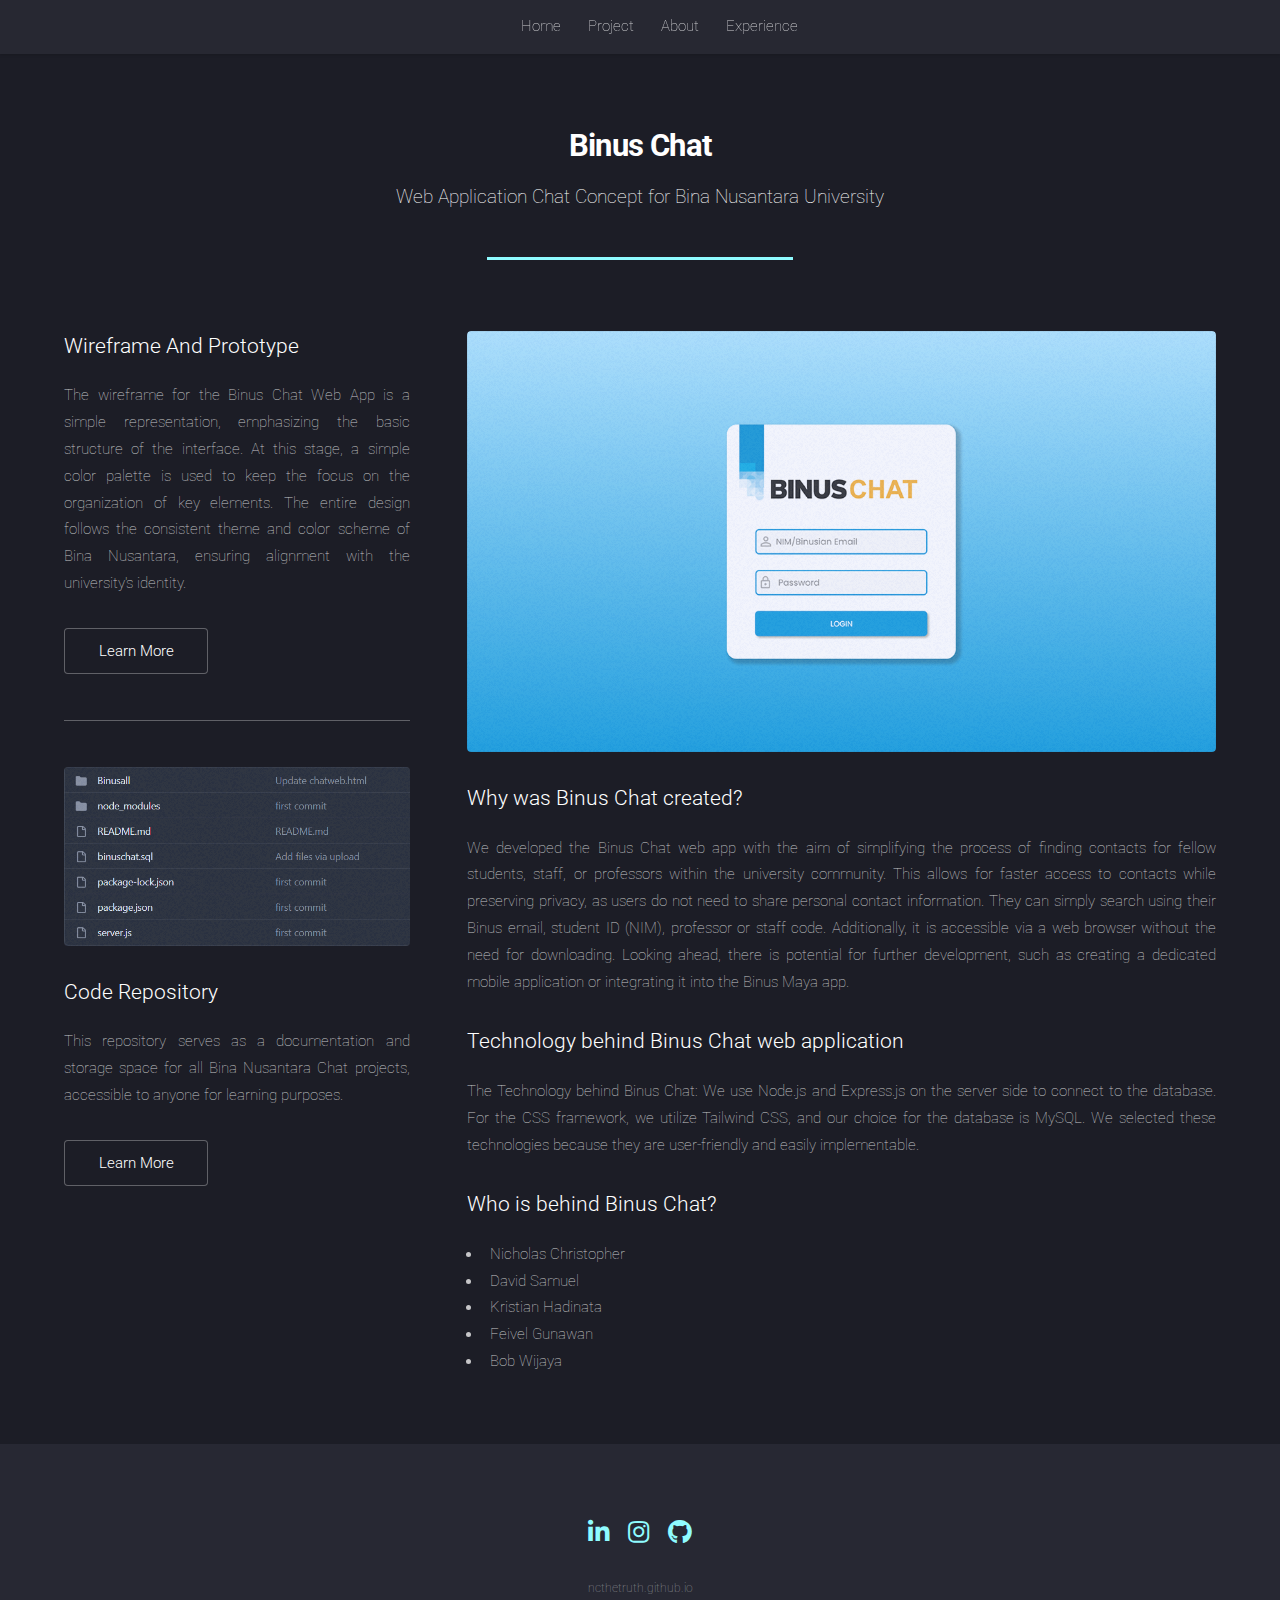
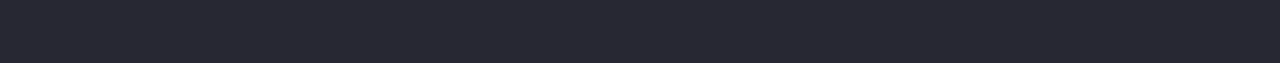
==== commit a9047d90: "Add files via upload" ====
--- a/binuschat.html
+++ b/binuschat.html
@@ -1,7 +1,7 @@
 <!DOCTYPE HTML>
 <html>
 	<head>
-		<title>Binus Chat Project</title>
+		<title>Binus Chat Web</title>
 		<meta charset="utf-8" />
 		<meta name="viewport" content="width=device-width, initial-scale=1, user-scalable=no" />
 		<link rel="stylesheet" href="assets/css/main.css" />
@@ -18,16 +18,28 @@
 							<li>
 								<a href="#">Project</a>
 								<ul>
-									<li><a href="#">Binus Chat</a></li>
+									<li>
+										<a href="#">Binus Chat</a>
+										<ul>
+											<li><a href="#">Binus Chat - Web</a></li>
+											<li><a href="#">Soon (Binus Chat - Mobile)</a></li>
+										</ul>
 									<li><a href="https://ncthetruth.github.io/researchdatamining">Research Data Mining</a></li>
-									<li><a href="https://ncthetruth.github.io/earlycare">EarlyCare</a></li>
-									<li><a href="https://ncthetruth.github.io/binuschat">Soon (Binus Chat - Mobile)</a></li>
+									<li><a href="https://ncthetruth.github.io/earlycare">Early Care</a></li>
+									<li><a href="https://ncthetruth.github.io">Soon (Virtual Nursing Assistant)</a></li>
 									<li><a href="https://ncthetruth.github.io">Soon (Tanaka Guitar)</a></li>
-									<li><a href="https://ncthetruth.github.io">Soon(GiveMeSomeCredit)</a></li>
+									<li><a href="https://ncthetruth.github.io">Soon (GiveMeSomeCredit)</a></li>
 								</ul>
 							</li>
 							<li><a href="https://ncthetruth.github.io/#one">About</a></li>
-							<li><a href="https://ncthetruth.github.io/#four">Motivation</a></li>
+							<li><a href="#">Experience</a>
+								<ul>
+									<li><a href="https://ncthetruth.github.io/himti">HIMTI</a></li>
+									<li><a href="#">Ureeka Binus</a></li>
+									<li><a href="https://ncthetruth.github.io/graphicdesign">Graphic Design</a></li>
+									<li><a href="https://ncthetruth.github.io/otherexperience">Other Experience</a></li>
+								</ul>
+							</li>
 						</ul>
 					</nav>
 				</header>
@@ -64,7 +76,7 @@
 										<section>
 											<a href="#" class="image fit"><img src="images/githubrepo.png" alt="" /></a>
 											<h3>Code Repository</h3>
-											<p>This repository serves as a documentation and storage space 
+											<p class="pmid">This repository serves as a documentation and storage space 
 												for all Bina Nusantara Chat projects, accessible to anyone 
 												for learning purposes.</p>
 											<footer>
@@ -81,8 +93,9 @@
 								<!-- Content -->
 									<section id="content">
 										<a href="#" class="image fit"><img src="images/Login1.png" alt="" /></a>
+									<div class="pmid">
 										<h3>Why was Binus Chat created?</h3>
-										<p class="pmid">We developed the Binus Chat web app with the aim of simplifying 
+										<p>We developed the Binus Chat web app with the aim of simplifying 
 											the process of finding contacts for fellow students, staff, or professors 
 											within the university community. This allows for faster access to contacts 
 											while preserving privacy, as users do not need to share personal contact 
@@ -96,6 +109,7 @@
 											our choice for the database is MySQL. We selected these technologies because they are 
 											user-friendly and easily implementable.</p>
 											<h3>Who is behind Binus Chat?</h3>
+										</div>
 										<ul>
 											<li>Nicholas Christopher</li>
 											<li>David Samuel</li>
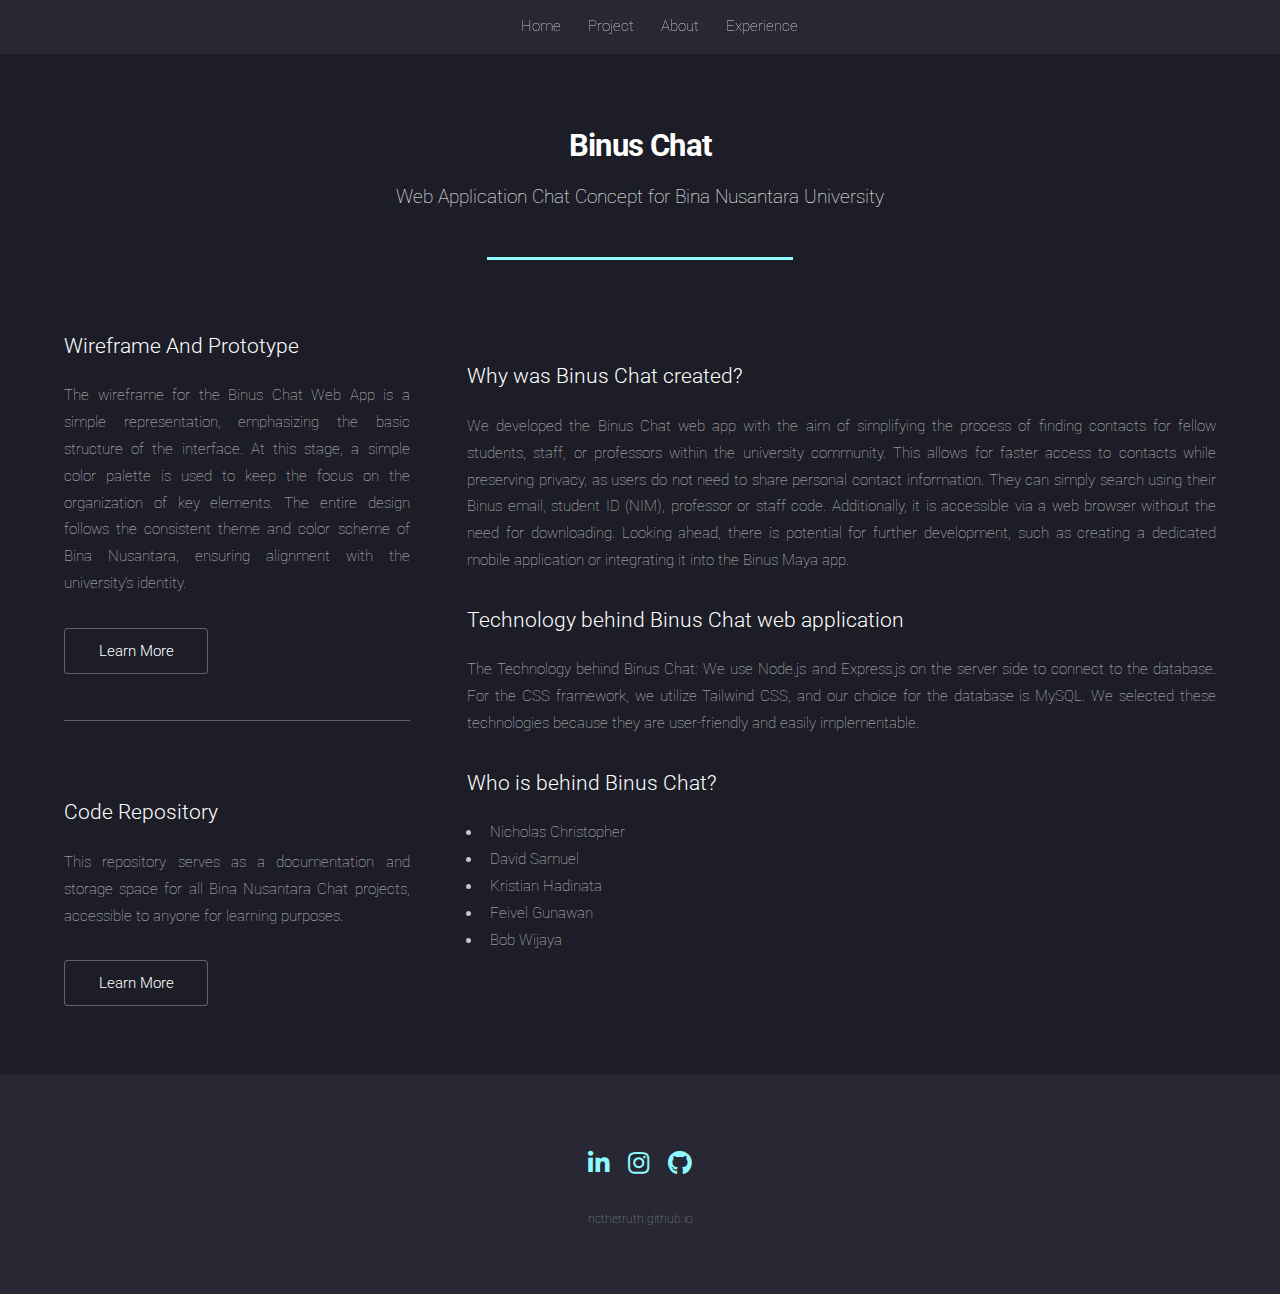
==== commit 311c3296: "Add files via upload" ====
--- a/binuschat.html
+++ b/binuschat.html
@@ -26,16 +26,16 @@
 										</ul>
 									<li><a href="https://ncthetruth.github.io/researchdatamining">Research Data Mining</a></li>
 									<li><a href="https://ncthetruth.github.io/earlycare">Early Care</a></li>
-									<li><a href="https://ncthetruth.github.io">Soon (Virtual Nursing Assistant)</a></li>
-									<li><a href="https://ncthetruth.github.io">Soon (Tanaka Guitar)</a></li>
-									<li><a href="https://ncthetruth.github.io">Soon (GiveMeSomeCredit)</a></li>
+									<li><a href="https://ncthetruth.github.io/virtualnursingassistant">Virtual Nursing Assistant</a></li>
+									<li><a href="https://ncthetruth.github.io/tanakaguitar">Tanaka Guitar</a></li>
+									<li><a href="https://ncthetruth.github.io/givemesomecredit">GiveMeSomeCredit</a></li>
 								</ul>
 							</li>
 							<li><a href="https://ncthetruth.github.io/#one">About</a></li>
 							<li><a href="#">Experience</a>
 								<ul>
 									<li><a href="https://ncthetruth.github.io/himti">HIMTI</a></li>
-									<li><a href="#">Ureeka Binus</a></li>
+									<li><a href="https://ncthetruth.github.io/ureekabinus">Ureeka Binus</a></li>
 									<li><a href="https://ncthetruth.github.io/graphicdesign">Graphic Design</a></li>
 									<li><a href="https://ncthetruth.github.io/otherexperience">Other Experience</a></li>
 								</ul>
@@ -57,7 +57,7 @@
 								<!-- Sidebar -->
 									<section id="sidebar">
 										<section>
-											<h3>Wireframe And Prototype</h3>
+											<h3	>Wireframe And Prototype</h3>
 											<p class="pmid">
 												The wireframe for the Binus Chat 
 												Web App is a simple representation, emphasizing the 
@@ -74,7 +74,7 @@
 										</section>
 										<hr />
 										<section>
-											<a href="#" class="image fit"><img src="images/githubrepo.png" alt="" /></a>
+											<a href="#" class="image fit"><img src="images/githubrepo.webp" alt="" /></a>
 											<h3>Code Repository</h3>
 											<p class="pmid">This repository serves as a documentation and storage space 
 												for all Bina Nusantara Chat projects, accessible to anyone 
@@ -92,7 +92,7 @@
 
 								<!-- Content -->
 									<section id="content">
-										<a href="#" class="image fit"><img src="images/Login1.png" alt="" /></a>
+										<a href="#" class="image fit"><img src="images/Login1.webp" alt="" /></a>
 									<div class="pmid">
 										<h3>Why was Binus Chat created?</h3>
 										<p>We developed the Binus Chat web app with the aim of simplifying 
--- a/assets/css/main.css
+++ b/assets/css/main.css
@@ -2296,7 +2296,7 @@
 		input[type="email"]:focus,
 		select:focus,
 		textarea:focus {
-			border-color: #e44c65;
+			border-color: #604ce4;
 		}
 
 	select {
@@ -2399,7 +2399,7 @@
 
 		input[type="checkbox"]:focus + label:before,
 		input[type="radio"]:focus + label:before {
-			border-color: #e44c65;
+			border-color: #604ce4;
 		}
 
 	input[type="checkbox"] + label:before {
@@ -3382,7 +3382,7 @@
 			}
 
 			.dropotron > li.active > a, .dropotron > li.active > span {
-				color: #e44c65;
+				color: #604ce4;
 			}
 
 		.dropotron.level-0 {
@@ -3484,7 +3484,7 @@
 						}
 
 					#header nav ul li.active > a, #header nav ul li.active > span {
-						color: #e44c65;
+						color: #604ce4;
 					}
 
 					#header nav ul li > ul {
@@ -3986,9 +3986,6 @@
 					}
 
 					#titleBar .toggle:before {
-						/* background: #e44c65; */
-						/* background: #181920; */
-						/* color: rgba(255, 255, 255, 0.5); */
 						color: #ffffff;
 						content: '\f0c9';
 						display: block;
